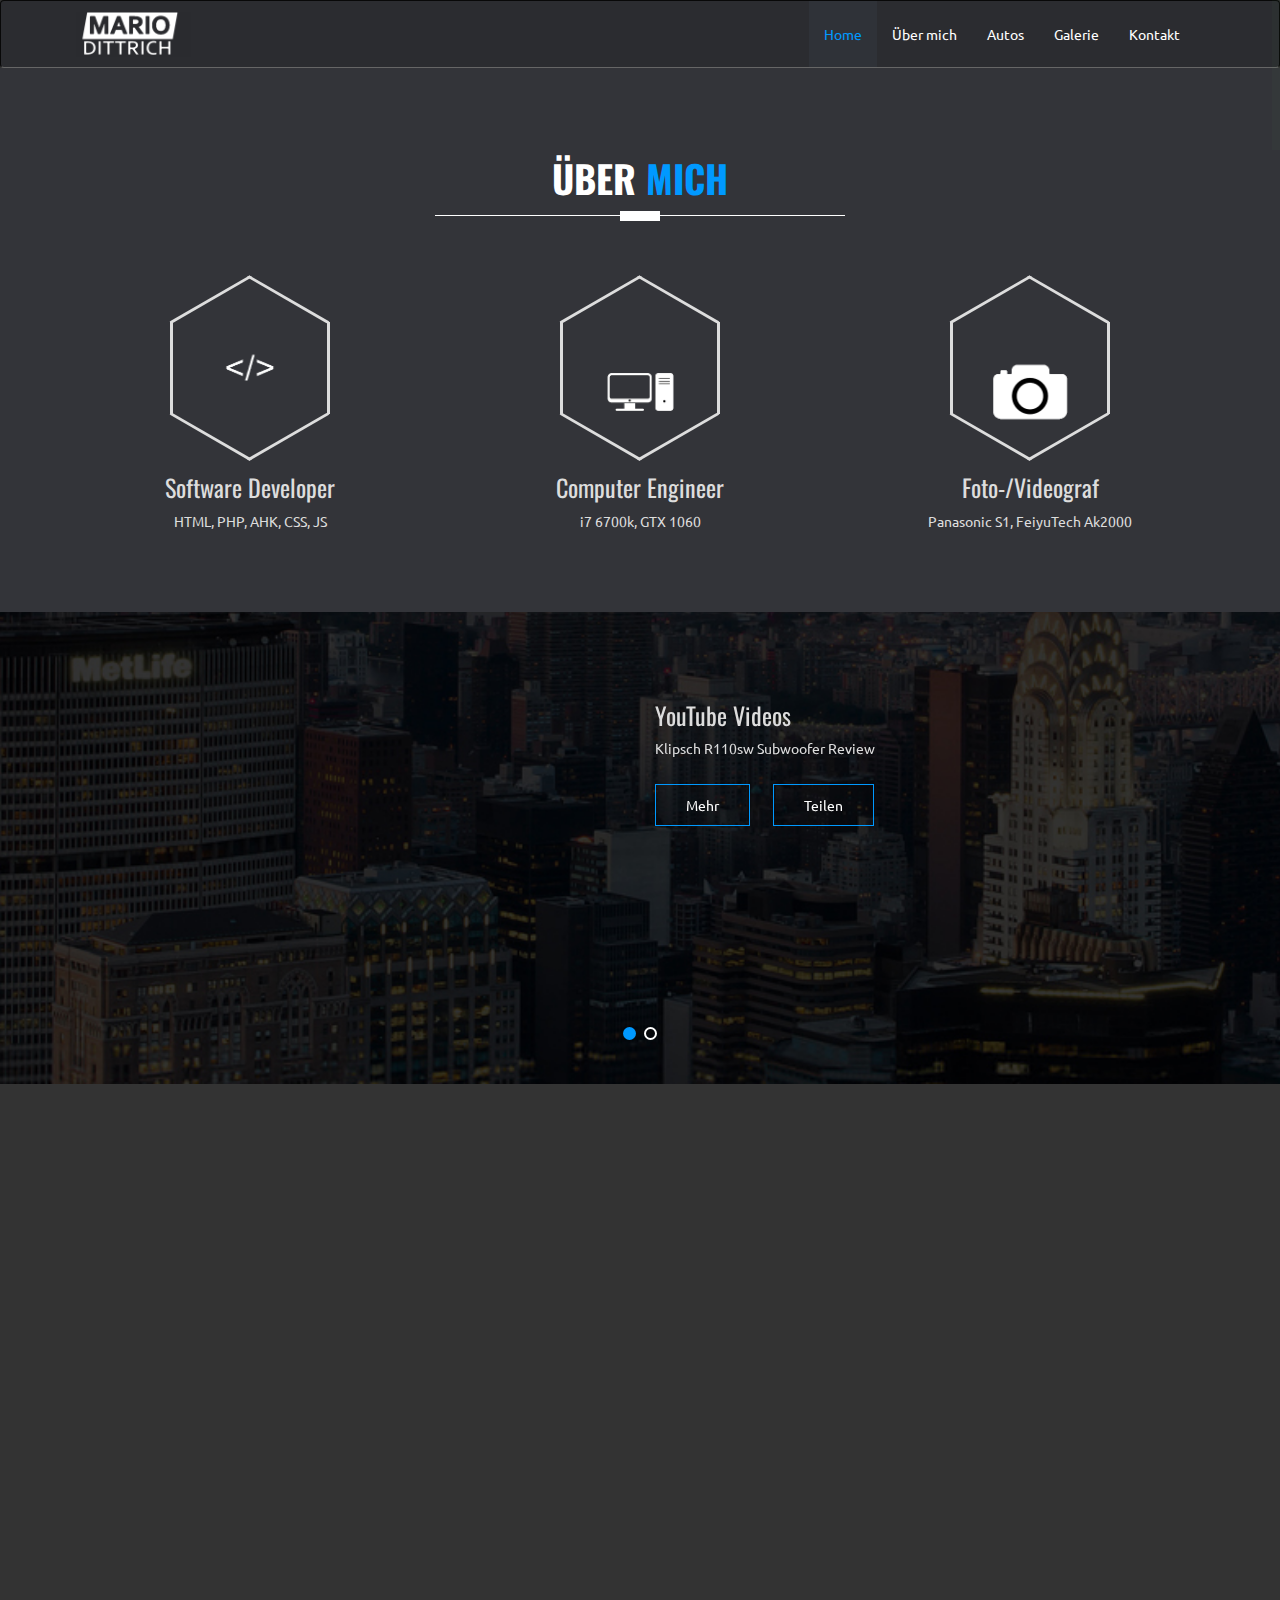
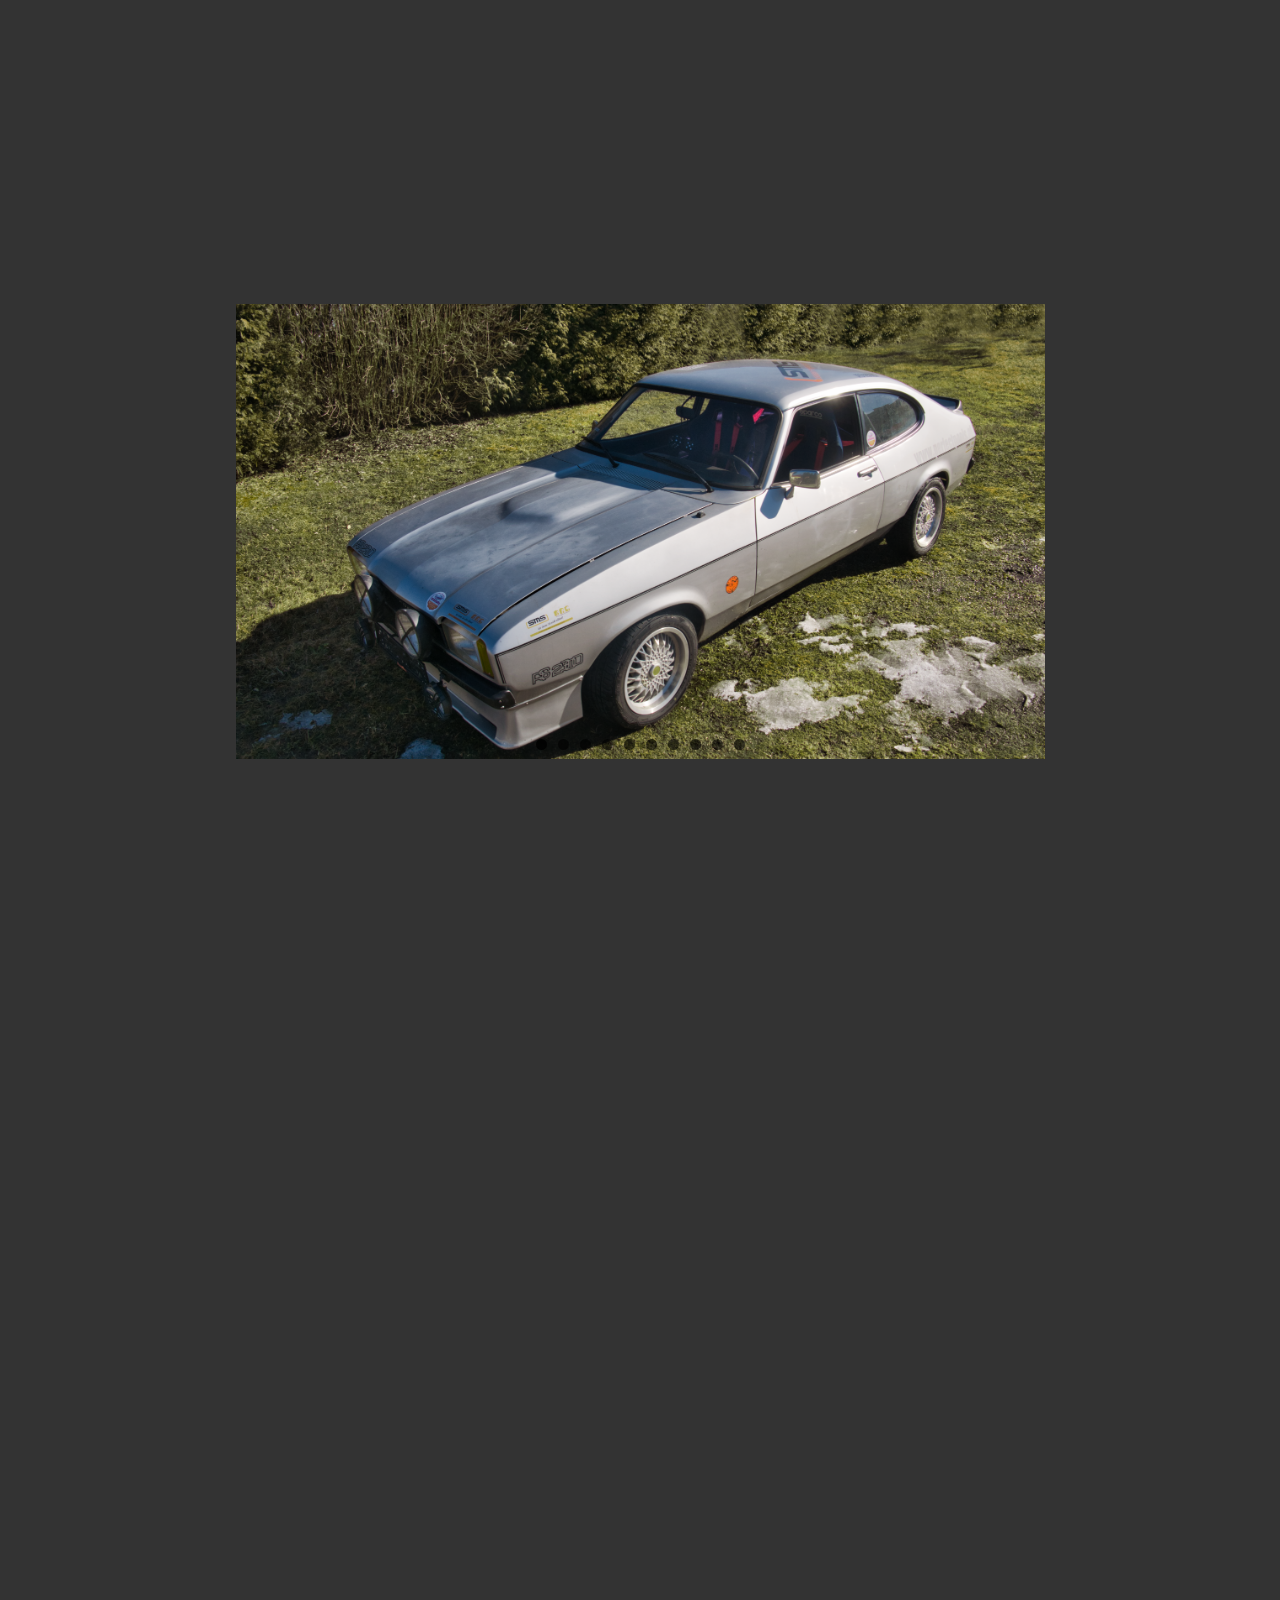
==== index.html @ 7bd1ef64 "Update index.html" ====
<!DOCTYPE html>
<!--[if lt IE 7]>      <html class="no-js lt-ie9 lt-ie8 lt-ie7"> <![endif]-->
<!--[if IE 7]>         <html class="no-js lt-ie9 lt-ie8"> <![endif]-->
<!--[if IE 8]>         <html class="no-js lt-ie9"> <![endif]-->
<!--[if gt IE 8]><!--> <html class="no-js"> <!--<![endif]-->
    <head>
		<meta http-equiv="Content-Type" content="text/html; charset=UTF-8">
        <meta name="description" content="Website">
        
        <meta name="author" content="Mario Dittrich">
		
        <title>Mario Dittrich</title>
		
		<!-- Mobile Specific Meta
		================================================== -->
		
		<!-- Favicon -->
		<link rel="shortcut icon" type="image/x-icon" href="img/favicon.png" />
		
		<!-- CSS
		================================================== -->
		<!-- Fontawesome Icon font -->
        <link rel="stylesheet" href="css/font-awesome.min.css">
		<!-- bootstrap.min css -->
        <link rel="stylesheet" href="css/bootstrap.min.css">
		<!-- Animate.css -->
        <link rel="stylesheet" href="css/animate.css">
		<!-- Owl Carousel -->
        <link rel="stylesheet" href="css/owl.carousel.css">
		<!-- Grid Component css -->
        <link rel="stylesheet" href="css/component.css">
		<!-- Slit Slider css -->
        <link rel="stylesheet" href="css/slit-slider.css">
		<!-- Main Stylesheet -->
        <link rel="stylesheet" href="css/main.css">
		<!-- Media Queries -->
        <link rel="stylesheet" href="css/media-queries.css">
		<link rel="stylesheet" href="css/responsive.css">
		<!--
		Google Font
		=========================== -->                    
		
		<!-- Oswald / Title Font -->
		<link href='http://fonts.googleapis.com/css?family=Oswald:400,300' rel='stylesheet' type='text/css'>
		<!-- Ubuntu / Body Font -->
		<link href='http://fonts.googleapis.com/css?family=Ubuntu:400,300' rel='stylesheet' type='text/css'>
		
		<!-- Modernizer Script for old Browsers -->		
        <script src="js/modernizr-2.6.2.min.js"></script>


		<script>
		  (function(i,s,o,g,r,a,m){i['GoogleAnalyticsObject']=r;i[r]=i[r]||function(){
		  (i[r].q=i[r].q||[]).push(arguments)},i[r].l=1*new Date();a=s.createElement(o),
		  m=s.getElementsByTagName(o)[0];a.async=1;a.src=g;m.parentNode.insertBefore(a,m)
		  })(window,document,'script','//www.google-analytics.com/analytics.js','ga');
		
		  ga('create', 'UA-54152927-1', 'auto');
		  ga('send', 'pageview');
		
		</script>
	
	    
	    
	   	<script>var clicky_site_ids = clicky_site_ids || []; clicky_site_ids.push(101271212);</script>
		<script async src="//static.getclicky.com/js"></script>

    </head>
	
    <body id="body">
	    <!--
	    Start Preloader
	    ==================================== -->
		<div id="loading-mask">
			<div class="loading-img">
				<img alt="Meghna Preloader" src="img/preloader.gif"  />
			</div>
		</div>
        <!--
        End Preloader
        ==================================== -->
		
        <!--
        Welcome Slider
        ==================================== -->
		<section id="home">	    
		
           
		
        <!-- 
        Fixed Navigation
        ==================================== -->
        <header id="navigation" class="navbar navbar-inverse">
            <div class="container">
                <div class="navbar-header">
                    <!-- responsive nav button -->
					<button type="button" class="navbar-toggle" data-toggle="collapse" data-target=".navbar-collapse">
                        <span class="sr-only">Toggle navigation</span>
                        <span class="icon-bar"></span>
                        <span class="icon-bar"></span>
                        <span class="icon-bar"></span>
                    </button>
					<!-- /responsive nav button -->
					
					<!-- logo -->
                    <a class="navbar-brand" href="#body">
						<h1 id="logo">
							<img src="img/logo-meghna.png" alt="Meghna" />
						</h1>
					</a>
					<!-- /logo -->
                </div>

				<!-- main nav -->
                <nav class="collapse navbar-collapse navbar-right" role="Navigation">
                    <ul id="nav" class="nav navbar-nav">
                        <li class="current"><a href="#body">Home</a></li>
                        <li><a href="#about">Über mich</a></li>
						 <li><a href="#showcase">Autos</a></li>
                        <li><a href="#counter2">Galerie</a></li>
                        <li><a href="#contact-us">Kontakt</a></li>
                    </ul>
                </nav>
				<!-- /main nav -->
				
            </div>
        </header>
        <!--
        End Fixed Navigation
        ==================================== -->
		
	
		
		
		
		
		<!--
		Start About Section
		==================================== -->
		<section id="about" class="bg-one">
			<div class="container">
				<div class="row">
				
					<!-- section title -->
					<div class="title text-center wow fadeIn" data-wow-duration="1500ms" >
						<h2>Über <span class="color">Mich</span></h2>
						<div class="border"></div>
					</div>
					<!-- /section title -->
					
					<!-- About item -->
					<div class="col-md-4 text-center wow fadeInUp" data-wow-duration="500ms" >
						<div class="wrap-about">							
							<div class="icon-box">
								<img src="img/coding.png" height="50px">
							</div>					
							<!-- Express About Yourself -->
							<div class="about-content text-center">
								<h3 class="ddd">Software Developer</h3>								
								<p>HTML, PHP, AHK, CSS, JS</p>
							</div>
						</div>
					</div> 
					<!-- End About item -->
					
					<!-- About item -->
					<div class="col-md-4 text-center wow fadeInUp" data-wow-duration="500ms" data-wow-delay="250ms">
						<div class="wrap-about">
							<div class="icon-box">
								<img src="img/pc.png" height="100px">
							</div>
							<!-- Express About Yourself -->
							<div class="about-content text-center">
								<h3>Computer Engineer</h3>
								<p>i7 6700k, GTX 1060</p>
							</div>
						</div>
					</div> 
					<!-- End About item -->
					
					<!-- About item -->					
					<div class="col-md-4 text-center wow fadeInUp" data-wow-duration="500ms" data-wow-delay="500ms">
						<div class="wrap-about kill-margin-bottom">
							<div class="icon-box">
								<img src="img/cam.png" height="100px">
							</div>
							<!-- Express About Yourself -->
							<div class="about-content text-center">
								<h3>Foto-/Videograf</h3>
								<p>Panasonic S1, FeiyuTech Ak2000</p>
							</div>
						</div>
					</div> 
					<!-- End About item -->
					
				</div> 		<!-- End row -->
			</div>   	<!-- End container -->
		</section>   <!-- End section -->
		
		<!--
		Start Main Features
		==================================== -->
		<section id="counter" class="parallax-section">
			<div class="container">
				<div class="row">
				
					<!-- features item -->
					<div id="features">
						<div class="item">
							
							<div class="features-item">
								
								<!-- features media -->
								<div class="col-md-6 feature-media media-wrapper wow fadeInUp" data-wow-duration="500ms">
									<iframe width="560" height="315" src="https://www.youtube.com/embed/8BGKktTCVjk" frameborder="0" allow="accelerometer; autoplay; encrypted-media; gyroscope; picture-in-picture" allowfullscreen></iframe>
								</div>
								<!-- /features media -->
								
								<!-- features content -->
								<div class="col-md-6 feature-desc wow fadeInUp" data-wow-duration="500ms" data-wow-delay="300ms">
									<h3>YouTube Videos</h3>
									<p>Klipsch R110sw Subwoofer Review</p>
									<a href="https://www.youtube.com/watch?v=8BGKktTCVjk&t=21s&ab_channel=SkillerAmSkillen" class="btn btn-transparent">Mehr</a>
									<a href="#" class="btn btn-transparent">Teilen</a>
								</div>
								<!-- /features content -->
								
							</div>
						</div>
						
						<div class="item">
							
							<div class="features-item">
								
								<!-- features media -->
								<div class="col-md-6 feature-media media-wrapper wow fadeInUp" data-wow-duration="500ms">
									<iframe width="560" height="315" src="https://www.youtube.com/embed/wzC24hWLevY" frameborder="0" allow="accelerometer; autoplay; encrypted-media; gyroscope; picture-in-picture" allowfullscreen></iframe>
								</div>
								<!-- /features media -->
								
								<!-- features content -->
								<div class="col-md-6 feature-desc wow fadeInUp" data-wow-duration="500ms" data-wow-delay="300ms">
									<h3>YouTube Videos</h3>
									<p>Kleine Foto-/Videobearbeitungs Vorschau</p>
									<a href="https://www.youtube.com/watch?v=wzC24hWLevY&ab_channel=SkillerAmSkillen" class="btn btn-transparent">Mehr</a>
									<a href="#" class="btn btn-transparent">Teilen</a>
								</div>
								<!-- /features content -->
								
							</div>
						</div>
					</div>
					<!-- /features item -->
					
			
				</div> 		<!-- end row -->
			</div>   	<!-- end container -->
		</section>   <!-- end section -->
			
		<!--
		Start Counter Section
		==================================== -->





<!-- Start Portfolio Section
		=========================================== -->
		
		
		<section id="showcase" class="parallax-section">
			
				
				
				
			<div class="container">
				<div class="row wow fadeInDown" data-wow-duration="500ms">
					<div class="col-lg-12">
					
						<!-- section title -->
						<div class="title text-center">
							<h2>Meine <span class="color">Autos</span></h2>
							<div class="border"></div>
						</div>
						<!-- /section title -->
					
					
						
					</div> <!-- /end col-lg-12 -->
				</div> <!-- end row -->
			</div>	<!-- end container -->
	
			<!-- portfolio items -->
			<div class="portfolio-item-wrapper wow fadeInUp" data-wow-duration="500ms">
                <ul id="og-grid" class="og-grid">
				
					<!-- single portfolio item -->	
					<li class="mix app">
						<a href="javascript:void(0)" data-largesrc="img/Capribig.png" data-title="Ford Capri Rally 2" data-description="
							<h3>Baujahr:</h3>07/1977 
							<h3>Technische Daten:</h3>2300 V6s </br>108 PS
							<h3>ÖMVV Registernummer:</h3>80666 
							<h3>Tuning:</h3><p> Tönungsfolie auf der Heckscheibe</br>Spurverbreiterung 60mm</br>Alufelgen 7x15 ET28</br>Wiechers Überrollbügel</br>Sparco Schalensitze mit Konsolen</br>Schroth Hosenträgergurte</br>RS Heckspoiler</br>Frontspoiler Zender</br>Domstrebe Wiechers auf beiden Achsen</br>Zusatzscheinwerfer</br></p>">
							<img src="img/Capri.png" alt="Meghna">
							<div class="hover-mask">
								<h3>Ford Capri Rallye 2</h3>
								<span>
									<i class="fa fa-plus fa-2x"></i>
								</span>
							</div>
						</a>
					</li>
					<!-- /single portfolio item -->
					
					<!-- single portfolio item -->
					<li class="mix web">
						<a href="javascript:void(0)" data-largesrc="img/Focusbig.jpg" data-title="Ford Focus S14 FMC (Unikat)" data-description="
							<h3>Baujahr:</h3>2001
							<h3>Technische Daten:</h3>230 PS </br>Reihen 4 Zylinder
							<h3>Tuning:</h3><p>Getuned von M-Sport UK und RedBull im Auftrag von Ford Österreich.<br>
							Remus Sportauspuff<br>M-Sport Originalverbau<br>Felgen: 18 Zoll<br>Sturz: 1° 30 ′′ <br>
							
							
							">
								<img src="img/Focus.jpg" alt="Meghna" >
							<div class="hover-mask">
								<h3>Ford Focus S14 FMC</h3>
								<span>
									<i class="fa fa-plus fa-2x"></i>
								</span>
							</div>
						</a>
					</li>
					<!-- /single portfolio item -->
					
				<!-- single portfolio item -->
					<li class="mix web">
						<a href="javascript:void(0)" data-largesrc="img/Audibig.jpg" data-title="Audi A5 2.0 TFSI" data-description="
							<h3>Baujahr:</h3>2009
							<h3>Technische Daten:</h3>2 Liter / 4 Zylinder </br>190 PS<br>Turbocharged<br>Vor-Facelift Modell<br>
							<h3>Tuning:</h3><p>Tönungsfolien<br>3cm Tieferlegung<br>Spurverbreiterungen<br>XXL 20 Zoll Barracuda Chrom Felgen (3500€)
						
						
						">
								<img src="img/Audi.jpg" alt="Meghna">
							<div class="hover-mask">
								<h3>Audi A5</h3>
								<span>
									<i class="fa fa-plus fa-2x"></i>
								</span>
							</div>
						</a>
					</li>
					<!-- /single portfolio item -->
					
				
					
				</ul> <!-- end og grid -->
			</div>  <!-- portfolio items wrapper -->
			

		</section>   <!-- End section -->
		







		<!-- Start Services Section
		==================================== -->
	<section id="counter2" class="parallax-section">
			<div class="container">
				<div class="row">
				
					<!-- features item -->
					<div id="features">
					
					<!-- section title -->
					<div class="title text-center wow fadeIn" data-wow-duration="500ms">
						<h2>Bilder <span class="color">Galerie</span></h2>
						<div class="border"></div>
					</div>
					<!-- /section title -->
					
					
					
					
					
					
		
					
		
		
		
		
		
		<ul class="slides">
    <input type="radio" name="radio-btn" id="img-1" checked />
    <li class="slide-container">
		<div class="slide">
			<img src="img/Galerie/capri/Capri (1).png" />
        </div>
		<div class="nav">
			<label for="img-10" class="prev">&#x2039;</label>
			<label for="img-2" class="next">&#x203a;</label>
		</div>
    </li>

    <input type="radio" name="radio-btn" id="img-2" />
    <li class="slide-container">
        <div class="slide">
         	<img src="img/Galerie/capri/Capri (2).png" />
        </div>
		<div class="nav">
			<label for="img-1" class="prev">&#x2039;</label>
			<label for="img-3" class="next">&#x203a;</label>
		</div>
    </li>

    <input type="radio" name="radio-btn" id="img-3" />
    <li class="slide-container">
        <div class="slide">
         	<img src="img/Galerie/capri/Capri (3).png" />
        </div>
		<div class="nav">
			<label for="img-2" class="prev">&#x2039;</label>
			<label for="img-4" class="next">&#x203a;</label>
		</div>
    </li>

    <input type="radio" name="radio-btn" id="img-4" />
    <li class="slide-container">
        <div class="slide">
         	<img src="img/Galerie/capri/Capri (4).png" />
        </div>
		<div class="nav">
			<label for="img-3" class="prev">&#x2039;</label>
			<label for="img-5" class="next">&#x203a;</label>
		</div>
    </li>

    <input type="radio" name="radio-btn" id="img-5" />
    <li class="slide-container">
        <div class="slide">
         	<img src="img/Galerie/capri/Capri (5).png" />
        </div>
		<div class="nav">
			<label for="img-4" class="prev">&#x2039;</label>
			<label for="img-6" class="next">&#x203a;</label>
		</div>
    </li>

    <input type="radio" name="radio-btn" id="img-6" />
    <li class="slide-container">
        <div class="slide">
          	<img src="img/Galerie/capri/Capri (6).png" />
        </div>
		<div class="nav">
			<label for="img-5" class="prev">&#x2039;</label>
			<label for="img-7" class="next">&#x203a;</label>
		</div>
    </li>
	
	
	
	  <input type="radio" name="radio-btn" id="img-7" />
    <li class="slide-container">
        <div class="slide">
         	<img src="img/Galerie/focus/focus1.jpg" />
        </div>
		<div class="nav">
			<label for="img-6" class="prev">&#x2039;</label>
			<label for="img-8" class="next">&#x203a;</label>
		</div>
    </li>



  <input type="radio" name="radio-btn" id="img-8" />
    <li class="slide-container">
        <div class="slide">
         	<img src="img/Galerie/focus/focus2.jpg" />
        </div>
		<div class="nav">
			<label for="img-7" class="prev">&#x2039;</label>
			<label for="img-9" class="next">&#x203a;</label>
		</div>
    </li>



  <input type="radio" name="radio-btn" id="img-9" />
    <li class="slide-container">
        <div class="slide">
         	<img src="img/Galerie/audi/audi.jpg" />
        </div>
		<div class="nav">
			<label for="img-8" class="prev">&#x2039;</label>
			<label for="img-10" class="next">&#x203a;</label>
		</div>
    </li>

	
  <input type="radio" name="radio-btn" id="img-10" />
    <li class="slide-container">
        <div class="slide">
         	<img src="img/Galerie/audi/P1050751.jpg" />
        </div>
		<div class="nav">
			<label for="img-9" class="prev">&#x2039;</label>
			<label for="img-1" class="next">&#x203a;</label>
		</div>
    </li>
	
	

    <li class="nav-dots">
      <label for="img-1" class="nav-dot" id="img-dot-1"></label>
      <label for="img-2" class="nav-dot" id="img-dot-2"></label>
      <label for="img-3" class="nav-dot" id="img-dot-3"></label>
      <label for="img-4" class="nav-dot" id="img-dot-4"></label>
      <label for="img-5" class="nav-dot" id="img-dot-5"></label>
      <label for="img-6" class="nav-dot" id="img-dot-6"></label>
	  <label for="img-7" class="nav-dot" id="img-dot-7"></label>
	  <label for="img-8" class="nav-dot" id="img-dot-8"></label>
	  <label for="img-9" class="nav-dot" id="img-dot-9"></label>
	  <label for="img-10" class="nav-dot" id="img-dot-10"></label>
    </li>
</ul>
		
		
		
						</div>
					<!-- /features item -->
					
			
				</div> 		<!-- end row -->
			</div>   	<!-- end container -->
		</section>   <!-- end section -->
			
	
		
		<!-- Start Team Skills
		=========================================== -->
		
		<!-- Start Our Team
		=========================================== -->
		
		<!-- Start Twitter Feed
		=========================================== -->
		
		<!-- Start Pricing section
		=========================================== -->
		
		<!-- Start Testimonial
		=========================================== -->
		
		<!-- Srart Contact Us
		=========================================== -->		
		<section id="contact-us">
			<div class="container">
				<div class="row">
					
					<!-- section title -->
					<div class="title text-center wow fadeIn" data-wow-duration="500ms">
						<h2>Kontaktiere<span class="color">  Mich</span></h2>
						<div class="border"></div>
					</div>
					<!-- /section title -->
					
					<!-- Contact Details -->
					<div class="contact-info col-md-6 wow fadeInUp" data-wow-duration="500ms">
						<h3>Kontakt Details</h3>
						<br><br><br>
						
						<div class="contact-details">
							<div class="con-info clearfix">
								<i class="fa fa-home fa-lg"></i>
								<span>Adresse: Gartengasse 7, 9065 Ebenthal</span>
							</div>
							
							
							<div class="con-info clearfix">
								<i class="fa fa-envelope fa-lg"></i>
								<span>Email: mario@mariodittrich.com</span>
							</div>
						</div>
					</div>
					<!-- / End Contact Details -->
						
					<!-- Contact Form -->
					<div class="contact-form col-md-6 wow fadeInUp" data-wow-duration="500ms" data-wow-delay="300ms">
						<form id="contact-form" method="post" action="sendmail.php" role="form">
						
							<div class="form-group">
								<input type="text" placeholder="Name" class="form-control" name="name" id="name">
							</div>
							
							<div class="form-group">
								<input type="email" placeholder="Email" class="form-control" name="email" id="email">
							</div>
							
							<div class="form-group">
								<input type="date" placeholder="Datum" class="form-control" name="subject" id="subject">
							</div>
							
							<div class="form-group">
								<textarea rows="6" placeholder="Nachricht" class="form-control" name="message" id="message"></textarea>	
							</div>
							
							<div id="mail-success" class="success">
								Die Nachricht wurde gesendet.
							</div>
							
							<div id="mail-fail" class="error">
								Die Nachricht konnte nicht gesendet werden. Bitte versuche es später noch einmal. :(
							</div>
							
							<div id="cf-submit">
								<input type="submit" id="contact-submit" class="btn btn-transparent" value="Senden">
							</div>						
							
						</form>
					</div>
					<!-- ./End Contact Form -->
				
				</div> <!-- end row -->
			</div> <!-- end container -->
			
			<!-- Google Map -->
			<div class="google-map wow fadeInDown" data-wow-duration="500ms">
				<iframe src="https://www.google.com/maps/embed?pb=!1m18!1m12!1m3!1d2740.810896953775!2d14.408228416003816!3d46.61073997913132!2m3!1f0!2f0!3f0!3m2!1i1024!2i768!4f13.1!3m3!1m2!1s0x47700b8bc345668f%3A0xcb64544789478485!2sGartengasse+7%2C+9065+Zetterei!5e0!3m2!1sde!2sat!4v1495901690091" width="100%" height="450" frameborder="0" align="center" style="border:0" allowfullscreen></iframe>
			</div>	
			<!-- /Google Map -->
			
		</section> <!-- end section -->
		
		<!-- end Contact Area
		========================================== -->
		
		<footer id="footer" class="bg-one">
			<div class="container">
			    <div class="row wow fadeInUp" data-wow-duration="500ms">
					<div class="col-lg-12">
						
						<!-- Footer Social Links -->
						<div class="social-icon">
							<ul>
								<li><a href="https://www.instagram.com/mario__dittrich/"><i class="fa fa-instagram"></i></a></li>
								<li><a href="https://www.youtube.com/channel/UCrSTtkCFG23b4U3DKih9MmQ"><i class="fa fa-youtube"></i></a></li>
							</ul>
						</div>
						<!--/. End Footer Social Links -->

						<!-- copyright -->
						<div class="copyright text-center">
							<a href="index.html">
								<img src="img/logo-meghna.png" alt="Meghna" height="50px"> 
							</a>
							<br/><br/><br/>
							
							<p>Design And Developed by <a href="http://www.youtube.com/user/matschschnee"> Mario Dittrich</a>. Copyright &copy; 2020. All Rights Reserved.</p>
						</div>
						<!-- /copyright -->
						
					</div> <!-- end col lg 12 -->
				</div> <!-- end row -->
			</div> <!-- end container -->
		</footer> <!-- end footer -->
		
		<!-- Back to Top
		============================== -->
		<a href="javascript:;" id="scrollUp">
			<i class="fa fa-angle-up fa-2x"></i>
		</a>
		
		<!-- end Footer Area
		========================================== -->
		
		<!-- 
		Essential Scripts
		=====================================-->
		
		<!-- Main jQuery -->
		<script src="js/jquery-1.11.0.min.js"></script>
		<!-- Bootstrap 3.1 -->
		<script src="js/bootstrap.min.js"></script>
		<!-- Slitslider -->
		<script src="js/jquery.slitslider.js"></script>
		<script src="js/jquery.ba-cond.min.js"></script>
		<!-- Parallax -->
		<script src="js/jquery.parallax-1.1.3.js"></script>
		<!-- Owl Carousel -->
		<script src="js/owl.carousel.min.js"></script>
		<!-- Portfolio Filtering -->
		<script src="js/jquery.mixitup.min.js"></script>
		<!-- Custom Scrollbar -->
		<script src="js/jquery.nicescroll.min.js"></script>
		<!-- Jappear js -->
		<script src="js/jquery.appear.js"></script>
		<!-- Pie Chart -->
		<script src="js/easyPieChart.js"></script>
		<!-- jQuery Easing -->
		<script src="js/jquery.easing-1.3.pack.js"></script>
		<!-- tweetie.min -->
		<script src="js/tweetie.min.js"></script>
		<!-- Google Map API -->
		<script type="text/javascript" src="http://maps.google.com/maps/api/js?sensor=false"></script>
		<!-- Highlight menu item -->
		<script src="js/jquery.nav.js"></script>
		<!-- Sticky Nav -->
		<script src="js/jquery.sticky.js"></script>
		<!-- Number Counter Script -->
		<script src="js/jquery.countTo.js"></script>
		<!-- wow.min Script -->
		<script src="js/wow.min.js"></script>
		<!-- For video responsive -->
		<script src="js/jquery.fitvids.js"></script>
		<!-- Grid js -->
		<script src="js/grid.js"></script>
		<!-- Custom js -->
		<script src="js/custom.js"></script>
		
		<script src="js/jquery.touchSwipe.min.js"></script>
    </body>
</html>
---- css/component.css ----
#og-grid > .mix{
	display: none;
}

.og-grid {
	list-style: none;
	padding: 20px 0;
	margin: 0 auto;
	text-align: center;
	width: 100%;
}

.og-grid li {
	display: inline-block;
	margin: 0 0 3px 0;
	vertical-align: top;
	height: 250px;
    width: 300px;
}

.og-grid li > a,
.og-grid li > a img {
	border: none;
	outline: none;
	display: block;
	position: relative;
    max-width: 100%;
    height: 250px;
}

.og-grid li.og-expanded > a::after {
	top: auto;
	border: solid transparent;
	content: " ";
	height: 0;
	width: 0;
	position: absolute;
	pointer-events: none;
	border-bottom-color: #43464B;
	border-width: 15px;
	left: 50%;
	margin: -20px 0 0 -15px;
}

.og-expander {
	position: absolute;
	background-color: rgba(242,242,242,.1);
	top: auto;
	left: 0;
	width: 100%;
	margin-top: 10px;
	text-align: left;
	height: 0;
	overflow: hidden;
}

.og-expander-inner {
	padding: 50px 30px;
	height: 100%;
    color: #ddd;
}

.og-close {
	position: absolute;
	width: 40px;
	height: 40px;
	top: 20px;
	right: 20px;
	cursor: pointer;
}

.og-close::before,
.og-close::after {
	content: '';
	position: absolute;
	width: 100%;
	top: 50%;
	height: 1px;
	background: #888;
	-webkit-transform: rotate(45deg);
	-moz-transform: rotate(45deg);
	transform: rotate(45deg);
}

.og-close::after {
	-webkit-transform: rotate(-45deg);
	-moz-transform: rotate(-45deg);
	transform: rotate(-45deg);
}

.og-close:hover::before,
.og-close:hover::after {
	background: #fff;
}

.og-fullimg,
.og-details {
	width: 50%;
	float: left;
	height: 100%;
	overflow: hidden;
	position: relative;
}

.og-details {
	padding: 0 40px 0 20px;
}

.og-fullimg {
	text-align: center;
}

.og-fullimg img {
	display: inline-block;
	max-height: 100%;
	max-width: 100%;
}

.og-details h3 {
	font-size: 28px;
	font-weight: 300;
	margin-bottom: 10px;
	padding: 40px 0 10px;
	text-transform: capitalize;
}

.og-details p {
	font-weight: 400;
	font-size: inherit;
	line-height: 22px;
	color: inherit;
}

.og-details a {
	font-size: 16px;
	color: #999;
	text-transform: capitalize;
	padding: 10px 20px;
	border: 2px solid #999;
	display: inline-block;
	margin: 30px 0 0;
	outline: none;
}

.og-details a::before {
	content: '\2192';
    display: inline-block;
    float: right;
    margin-left: 10px;
}

.og-details a:hover {
	border-color: #ddd;
	color: #ddd;
}

.og-loading {
	width: 20px;
	height: 20px;
	border-radius: 50%;
	background: #ddd;
	box-shadow: 0 0 1px #ccc, 15px 30px 1px #ccc, -15px 30px 1px #ccc;
	position: absolute;
	top: 50%;
	left: 50%;
	margin: -25px 0 0 -25px;
	-webkit-animation: loader 0.5s infinite ease-in-out both;
	-moz-animation: loader 0.5s infinite ease-in-out both;
	animation: loader 0.5s infinite ease-in-out both;
}

@-webkit-keyframes loader {
	0% { background: #ddd; }
	33% { background: #ccc; box-shadow: 0 0 1px #ccc, 15px 30px 1px #ccc, -15px 30px 1px #ddd; }
	66% { background: #ccc; box-shadow: 0 0 1px #ccc, 15px 30px 1px #ddd, -15px 30px 1px #ccc; }
}

@-moz-keyframes loader {
	0% { background: #ddd; }
	33% { background: #ccc; box-shadow: 0 0 1px #ccc, 15px 30px 1px #ccc, -15px 30px 1px #ddd; }
	66% { background: #ccc; box-shadow: 0 0 1px #ccc, 15px 30px 1px #ddd, -15px 30px 1px #ccc; }
}

@keyframes loader {
	0% { background: #ddd; }
	33% { background: #ccc; box-shadow: 0 0 1px #ccc, 15px 30px 1px #ccc, -15px 30px 1px #ddd; }
	66% { background: #ccc; box-shadow: 0 0 1px #ccc, 15px 30px 1px #ddd, -15px 30px 1px #ccc; }
}

@media screen and (max-width: 830px) {

	.og-expander h3 { font-size: 32px; }
	.og-expander p { font-size: 13px; }
	.og-expander a { font-size: 12px; }

}

@media screen and (max-width: 650px) {

	.og-fullimg { display: none; }
	.og-details { float: none; width: 100%; }
	
}
---- css/slit-slider.css ----
.sl-slider-wrapper {
	width: 800px;
	height: 400px;
	margin: 0 auto;
	position: relative;
	overflow: hidden;
}

.sl-slider {
	position: absolute;
	top: 0;
	left: 0;
}

/* Slide wrapper and slides */

.sl-slide,
.sl-slides-wrapper,
.sl-slide-inner {
	position: absolute;
	width: 100%;
	height: 100%;
	top: 0;
	left: 0;
} 

.sl-slide {
	z-index: 1;
}

/* The duplicate parts/slices */

.sl-content-slice {
	overflow: hidden;
	position: absolute;
	-webkit-box-sizing: content-box;
	-moz-box-sizing: content-box;
	box-sizing: content-box;
	background: #fff;
	-webkit-backface-visibility: hidden;
	-moz-backface-visibility: hidden;
	-o-backface-visibility: hidden;
	-ms-backface-visibility: hidden;
	backface-visibility: hidden;
	opacity : 1;
}

/* Horizontal slice */

.sl-slide-horizontal .sl-content-slice {
	width: 100%;
	height: 50%;
	left: -200px;
	-webkit-transform: translateY(0%) scale(1);
	-moz-transform: translateY(0%) scale(1);
	-o-transform: translateY(0%) scale(1);
	-ms-transform: translateY(0%) scale(1);
	transform: translateY(0%) scale(1);
}

.sl-slide-horizontal .sl-content-slice:first-child {
	top: -200px;
	padding: 200px 200px 0px 200px;
}

.sl-slide-horizontal .sl-content-slice:nth-child(2) {
	top: 50%;
	padding: 0px 200px 200px 200px;
}

/* Vertical slice */

.sl-slide-vertical .sl-content-slice {
	width: 50%;
	height: 100%;
	top: -200px;
	-webkit-transform: translateX(0%) scale(1);
	-moz-transform: translateX(0%) scale(1);
	-o-transform: translateX(0%) scale(1);
	-ms-transform: translateX(0%) scale(1);
	transform: translateX(0%) scale(1);
}

.sl-slide-vertical .sl-content-slice:first-child {
	left: -200px;
	padding: 200px 0px 200px 200px;
}

.sl-slide-vertical .sl-content-slice:nth-child(2) {
	left: 50%;
	padding: 200px 200px 200px 0px;
}

/* Content wrapper */
/* Width and height is set dynamically */
.sl-content-wrapper {
	position: absolute;
}

.sl-content {
	width: 100%;
	height: 100%;
	background: #fff;
}

/* Default styles for background colors */
.sl-slide-horizontal .sl-slide-inner {
	background: #ddd;
}

.sl-slide-vertical .sl-slide-inner {
	background: #ccc;
}

/* ======================================================================================== */
/*	Custom Style
/* ======================================================================================== */

#home .sl-slider-wrapper {
	width: 100%;
	overflow: hidden;
	position: relative;
}

#home .bg-img {
	padding: 200px;
	-webkit-box-sizing: content-box;
	-moz-box-sizing: content-box;
	box-sizing: content-box;
	position: absolute;
	top: -200px;
	left: -200px;
	width: 100%;
	height: 100%;
	-webkit-background-size: cover;
	-moz-background-size: cover;
	background-size: cover;
	background-position: center center;
}

/* Custom navigation arrows */

.nav-arrows span {
	position: absolute;
	z-index: 2000;
	top: 50%;
	width: 40px;
	height: 40px;
	border: 8px solid #ddd;
	border: 8px solid rgba(150,150,150,0.4);
	text-indent: -90000px;
	margin-top: -40px;
	cursor: pointer;
	
	-webkit-transform: rotate(45deg);
	-moz-transform: rotate(45deg);
	-o-transform: rotate(45deg);
	-ms-transform: rotate(45deg);
	transform: rotate(45deg);
}

.nav-arrows span:hover {
	border-color: rgba(150,150,150,0.9);
}

.nav-arrows span.nav-arrow-prev {
	left: 5%;
	border-right: none;
	border-top: none;
}

.nav-arrows span.nav-arrow-next {
	right: 5%;
	border-left: none;
	border-bottom: none;
}

/* Custom navigation dots */

.nav-dots {
	text-align: center;
	position: absolute;
	bottom: 2%;
	height: 30px;
	width: 100%;
	left: 0;
	z-index: 1000;
	display: none;
}

.nav-dots span {
	display: inline-block;
	position: relative;
	width: 16px;
	height: 16px;
	border-radius: 50%;
	margin: 3px;
	background: #ddd;
	background: rgba(150,150,150,0.4);
	cursor: pointer;
	box-shadow: 
		0 1px 1px rgba(255,255,255,0.4), 
		inset 0 1px 1px rgba(0,0,0,0.1);
}

#home .nav-dots span {
	background: rgba(150,150,150,0.1);
	margin: 6px;
	-webkit-transition: all 0.2s;
	-moz-transition: all 0.2s;
	-ms-transition: all 0.2s;
	-o-transition: all 0.2s;
	transition: all 0.2s;
	box-shadow: 
		0 1px 1px rgba(255,255,255,0.4), 
		inset 0 1px 1px rgba(0,0,0,0.1),
		0 0 0 2px rgba(255,255,255,0.5);
}

#home .nav-dots span.nav-dot-current,
#home .nav-dots span:hover {
	box-shadow: 
		0 1px 1px rgba(255,255,255,0.4), 
		inset 0 1px 1px rgba(0,0,0,0.1),
		0 0 0 5px rgba(255,255,255,0.5);
}

.nav-dots span.nav-dot-current:after {
	content: "";
	position: absolute;
	width: 10px;
	height: 10px;
	top: 3px;
	left: 3px;
	border-radius: 50%;
	background: rgba(255,255,255,0.8);
}

/* Content elements */

#home .bg-img-1 {
	background-image: url(../img/slides/1.jpg);
}
#home .bg-img-2 {
	background-image: url(../img/slides/2.jpg);
}
#home .bg-img-3 {
	background-image: url(../img/slides/3.jpg);
}
---- css/main.css ----
/*
Template Name: Meghna Responsive HTML5/CSS3 Portfolio Template
Author: Muhammad Morshed
Author URI: http://themeforest.net/user/morsheds
Description: Meghna Responsive HTML5/CSS3 Portfolio Template
Version: 1.0
Tags: one-page, single-page, portfolio, custom-colors, post-formats, responsive, html5, css3
*/


/* Table of Content
==================================================
	#Home
	#Navigation
	#About
	#Service
	#Portfolio
	#Our Team
	#Pricing
	#Blog
	#Contact
*/


/*=================================================================
	Basic Setup
==================================================================*/

body {
    background-color: #2B2C30;
	font-family: 'Ubuntu', 'Arial', sans-serif;
    line-height: 1.5;
    color: #ddd;
}

ol, ul {
    margin: 0;
    padding: 0;
    list-style: none;
}

figure {
    margin: 0;
}

a {
    color: #fff;
	
	-webkit-transition: all .3s ease-in 0s;
	   -moz-transition: all .3s ease-in 0s;
		 -o-transition: all .3s ease-in 0s;
			transition: all .3s ease-in 0s;
}

iframe {
    border: 0;
}

a, a:focus, a:hover {
    text-decoration: none;
    outline: 0;
}

a:focus, a:hover {
    color: #0099ff;
}

h1, h2, h3, h4, h5, h6 {
    font-family: oswald;
    font-weight: 400;
}

.kill-margin-bottom {
	margin-bottom: 0 !important;
}

.btn {
    background-color: transparent;
    color: #fff;
    padding: 10px 30px;
	border-radius: 0;
    margin-top: 15px;
	
	-webkit-transition: all .5s ease-in 0s;
	   -moz-transition: all .5s ease-in 0s;
		 -o-transition: all .5s ease-in 0s;
			transition: all .5s ease-in 0s;
}

.btn:focus {
	color: #ddd;
}

.btn-green {
    background-color: #0099ff;
}

.btn-green:focus, 
.btn-green:hover {
    background-color: #2F383D;
	color: #fff;
}

.btn-transparent {
	border: 1px solid #0099ff;
}

.btn-transparent:focus {
    background-color: transparent;
    border-color: #0099ff;
}

.btn-transparent:hover {
    background-color: #0099ff;
	border: 1px solid transparent;
    color: #fff;
}

.form-control {
	background-color: #2f383d;
	border-radius: 0;
	padding: 5px 10px;
	border: 0 none;
	color: #ddd;
}

.form-control:focus {
	box-shadow: 0 0 0;
}

.form-control::-webkit-input-placeholder { /*  Chrome, Safari, Opera  */
   color: #ddd;
}

.form-control:-moz-placeholder { /* Firefox 18- */
   color: #ddd;  
}

.form-control::-moz-placeholder {  /* Firefox 19+ */
   color: #ddd;  
}

.form-control:-ms-input-placeholder {  /*  Internet Explorer  */
   color: #ddd;  
}


#loading-mask {
    background: #333439;
    height: 100%;
    left: 0;
    opacity: 1;
    filter: alpha(opacity=100);
    position: fixed;
    text-align: center;
    top: 0;
    width: 100%;
    z-index: 999999999;
}

.loading-img {
    height: 100%;
    left: 0;
    position: fixed;
    top: 50%;
    width: 100%;
}

.border {
    border-top: 1px solid #fff;
    height: 1px;
    margin: 15px auto 0;
    position: relative;
    width: 35%;
}

.border:before {
    background-color: #fff;
    border: 1px ridge #fff;
    content: "";
    height: 10px;
    left: 50%;
    margin-left: -20px;
    position: absolute;
    top: -5px;
    width: 40px;
}

.title {
    padding-bottom: 60px;
}

.title h2 {
    text-transform: uppercase;
    font-weight: 700;
    font-size: 38px;
    color: #fff;
}

.color {
    color: #0099ff;
}

.sub-title {
    padding: 0 0 50px;
}

.sub-title > h3 {
    border-left: 3px solid #ddd;
    border-right: 3px solid #ddd;
    display: inline-block;
    padding: 5px 25px;
    text-transform: uppercase;
}

.btn.active:focus, .btn:active:focus, .btn:focus {
    outline: 0;
}

.bg-one {
    background-color: #333439;
}

.parallax-section {
	background-attachment: fixed !important;
	background-position: center center;
	background-repeat: no-repeat;
	background-size: cover;
}


/*=================================================================
	Home Slider
==================================================================*/

#home {
    position: relative;
}

#slitSlider .carousel-caption {
	padding: 0;
    display: table;
    height: 100%;
    width: 100%;
    min-height: 100%;
    left: 0;
    top: 0;
    z-index: 11;
	background-color: rgba(0,0,0,.5);
}

#slitSlider .carousel-caption a {
    font-size: 18px;
}

#slitSlider .carousel-caption > div {
    vertical-align: middle;
    display: table-cell;
}

#slitSlider .carousel-caption h2 {
    color: #FFF;
    font-family: Oswald, sans-serif;
    font-size: 70px;
    font-weight: 700;
    margin-bottom: 40px;
    text-transform: uppercase;
}

#slitSlider .carousel-caption h3 {
    color: #FFF;
    font-family: Oswald, sans-serif;
    font-size: 40px;
    font-weight: 700;
    margin-bottom: 59px;
}



/*=================================================================
	Navigation
==================================================================*/

.navbar-inverse {
	background-color: #2B2C30;
	width: 100%;
	z-index: 99;
}

.navbar {
  border-bottom: 1px solid #666;
  margin-bottom: 0;
}

.navbar-brand {
	height: auto;
	padding: 8px 0;
}

.navbar-brand h1 {
	margin: 0;
}

.navbar-inverse .navbar-nav > li > a {
    color: #fff;
    font-size: 14px;
    line-height: 26px;
    padding: 20px 15px;

	-webkit-transition: background .5s ease-in-out 0s;
	   -moz-transition: background .5s ease-in-out 0s;
		 -o-transition: background .5s ease-in-out 0s;
			transition: background .5s ease-in-out 0s;
}

.navbar-inverse .navbar-nav > li.current > a {
    color: #0099ff;
    background-color: #2f3238;
}

.navbar-inverse .navbar-nav > li > a:hover {
    color: #0099ff;
}


/*=================================================================
	About us section
==================================================================*/

#about {
    padding: 70px 0;
}

.icon-box {
	position: relative;
	width: 160px; 
	height: 92.38px;
	background-color: transparent;
	margin: 46.19px auto 60px;
	padding: 20px 0;
	border-left: solid 3px #ddd;
	border-right: solid 3px #ddd;
	
	-webkit-transform: translateZ(0px);
	   -moz-transform: translateZ(0px);
		-ms-transform: translateZ(0px);
		 -o-transform: translateZ(0px);
			transform: translateZ(0px);

	-webkit-transition-duration: 0.3s;
	   -moz-transition-duration: 0.3s;
		 -o-transition-duration: 0.3s;
			transition-duration: 0.3s;

	-webkit-transition-property: transform;
	   -moz-transition-property: transform;
		 -o-transition-property: transform;
			transition-property: transform;
}

.icon-box:hover {
	-webkit-transform: translateY(-10px);
	   -moz-transform: translateY(-10px);
		-ms-transform: translateY(-10px);
		 -o-transform: translateY(-10px);
			transform: translateY(-10px);
}

.icon-box:before,
.icon-box:after {
	content: "";
	position: absolute;
	z-index: 1;
	width: 113.14px;
	height: 113.14px;
	background-color: inherit;
	left: 20.4315px;

	-webkit-transform: scaleY(0.5774) rotate(-45deg);
	   -moz-transform: scaleY(0.5774) rotate(-45deg);
		-ms-transform: scaleY(0.5774) rotate(-45deg);
		 -o-transform: scaleY(0.5774) rotate(-45deg);
			transform: scaleY(0.5774) rotate(-45deg);
}

.icon-box:before {
	top: -56.5685px;
	border-top: solid 4.2426px #ddd;
	border-right: solid 4.2426px #ddd;
}

.icon-box:after {
	bottom: -56.5685px;
	border-bottom: solid 4.2426px #ddd;
	border-left: solid 4.2426px #ddd;
}

/*=================================================================
	Our Benefits
==================================================================*/

#main-features {
    padding: 70px 0;
}

.feature-media {
	margin-bottom: 30px;
}

.feature-desc a {
	margin-right: 20px;
}


/*=================================================================
	Item counter section
==================================================================*/

#counter {
    background-image: url(../img/parallax/city.jpg);
    padding: 70px 0;
}

.counters-item {
    border: 1px solid #4e595f;
    padding-bottom: 30px;
}

.counters-item > div {
    margin: 10px 0;
}

.counters-item span {
    display: inline;
    font-family: Oswald, sans-serif;
    font-size: 35px;
    line-height: 50px;
}

.counters-item i {
    margin-bottom: 15px;
}

.counters-item h3 {
	font-family: Ubuntu,sans-serif;
	font-size: 20px;
	margin: 0;
}


/*=================================================================
	Services section
==================================================================*/

#services {
    padding: 70px 0 100px;
}

#services .title {
    padding-bottom: 125px;
}

.service-block {
    padding: 50px 20px;
    border-left: 1px solid #4e595f;
    border-top: 1px solid #4e595f;
    margin-bottom: 40px;
	
	-webkit-box-shadow:2px 2px 5px rgba(44, 44, 44, .3), 13px 13px 0 rgba(256, 256, 256, .7);
	   -moz-box-shadow:2px 2px 5px rgba(44, 44, 44, .3), 13px 13px 0 rgba(256, 256, 256, .7);
			box-shadow:2px 2px 5px rgba(44, 44, 44, .3), 13px 13px 0 rgba(256, 256, 256, .7);
}

.service-icon {
    margin-bottom: 40px;
}

.service-block h3 {
	text-transform: uppercase;
}



/*=================================================================
	Portfolio section
==================================================================*/

#showcase {
    padding: 75px 0;
}

.portfolio-filter {
    margin-bottom: 15px;
}

.portfolio-filter ul li {
    display: inline;
}

.portfolio-filter ul li a {
	color: #ddd;
	display: inline-block;
	font-size: 14px;
	margin: 0 10px;
	padding: 5px 15px;
	position: relative;
}

.portfolio-filter ul li a::before {
	position: absolute;
	top: 0;
	left: 0;
	width: 100%;
	height: 2px;
	background: #63B670;
	content: '';
	
	-webkit-transition: top 0.3s;
	   -moz-transition: top 0.3s;
		 -o-transition: top 0.3s;
			transition: top 0.3s;
}

.portfolio-filter ul li a::after {
	position: absolute;
	top: 0;
	left: 0;
	width: 2px;
	height: 2px;
	background: #63B670;
	content: '';
	
	-webkit-transition: height 0.3s;
	   -moz-transition: height 0.3s;
		 -o-transition: height 0.3s;
			transition: height 0.3s;
}

.portfolio-filter ul li a:hover::before {
	top: 100%;
	opacity: 1;
}

.portfolio-filter ul li a:hover::after {
	height: 100%;
}

.og-grid .mix > a {
	display:block;
	overflow:hidden;
	position:relative;
}

.og-grid .mix a img {
	-webkit-transition: all 0.6s ease 0s;
	   -moz-transition: all 0.6s ease 0s;
		 -o-transition: all 0.6s ease 0s;
			transition: all 0.6s ease 0s;
}

.og-grid .mix a:hover img {
	-webkit-transform: scale(1.4) rotate(15deg);
	   -moz-transform: scale(1.4) rotate(15deg);
		-ms-transform: scale(1.4) rotate(15deg);
		 -o-transform: scale(1.4) rotate(15deg);
			transform: scale(1.4) rotate(15deg);
}

.hover-mask {
    top: 0;
    left: 0;
    width: 100%;
    height: 100%;
    position: absolute;
    background-color: rgba(43, 44, 48, 0.8);
	
	opacity: 0;
	filter: alpha(opacity=0);
	
	-webkit-transition: all 600ms ease-out 0s;	
	   -moz-transition: all 600ms ease-out 0s;
		 -o-transition: all 600ms ease-out 0s;
		    transition: all 600ms ease-out 0s;
		  
	-webkit-transform: rotateY(180deg) scale(0.5,0.5);
	   -moz-transform: rotateY(180deg) scale(0.5,0.5);
		-ms-transform: rotateY(180deg) scale(0.5,0.5);
		 -o-transform: rotateY(180deg) scale(0.5,0.5);
			transform: rotateY(180deg) scale(0.5,0.5);	
}

.hover-mask h3 {
	color: #ddd;
	font-size: 20px;
	position: relative;
	text-transform: uppercase;
	top: 110px;
}

.hover-mask span {
	border: 2px solid #ddd;
	border-radius: 50px;
	color: #ddd;
	display: inline-block;
	height: 50px;
	left: 42%;
	padding: 11px 0;
	position: absolute;
	text-align: center;
	top: 22%;
	width: 50px;
}

.og-grid .mix a:hover .hover-mask {
	opacity: 1;
	filter: alpha(opacity=100);
	
	-webkit-transform: rotateY(0deg) scale(1,1);
	   -moz-transform: rotateY(0deg) scale(1,1);
		-ms-transform: rotateY(0deg) scale(1,1);
		 -o-transform: rotateY(0deg) scale(1,1);
		    transform: rotateY(0deg) scale(1,1);
}


/*=================================================================
	Our skills
==================================================================*/

#team-skills {
    padding: 70px 0;
    background-image: url(../img/parallax/skills.jpg);
}

.skill-chart > h3 {
    border-bottom: 1px solid;
    margin: 25px 0 15px;
    padding-bottom: 10px;
}

.chart {
    display: block;
    position: relative;
}

.percent {
    display: inline-block;
    font-size: 1.6em;
    height: 150px;
    line-height: 150px;
    text-align: center;
    width: 150px;
    z-index: 2;
}

.chart canvas {
    left: 50%;
    margin-left: -75px;
    position: absolute;
    top: 0;
}

.percent:after {
    content: '%';
    margin-left: .1em;
    font-size: .8em;
}



/*=================================================================
	Our Team
==================================================================*/

#our-team {
    padding: 70px 0;
}

.about-team {
    color: #fff;
    padding-bottom: 40px;
}

.about-team .title h1 {
    color: #fff;
}

.team-mate {
	background-color: #303136;
	border: 1px solid #052956;
}

.member-photo {
	overflow: hidden;
	position: relative;
}

.member-photo img {
	-webkit-transition: all 0.6s ease 0s;
	   -moz-transition: all 0.6s ease 0s;
		 -o-transition: all 0.6s ease 0s;
			transition: all 0.6s ease 0s;
}

.member-photo:hover img {
	-webkit-transform: scale(1.2);
	   -moz-transform: scale(1.2);
		-ms-transform: scale(1.2);
		 -o-transform: scale(1.2);
			transform: scale(1.2);
}

.member-title {
	border-bottom: 1px solid #052956;
	padding: 10px 15px;
}


.member-photo .mask {
    background-color: rgba(43, 44, 48, 0.8);
    position: absolute;
    text-align: center;
    height: 100%;
    width: 100%;
    left: 0;
    top: 0;
	
	opacity: 0;
	filter: alpha(opacity=0);
	
	-webkit-transition: all 600ms ease-out 0s;	
	   -moz-transition: all 600ms ease-out 0s;
		 -o-transition: all 600ms ease-out 0s;
		    transition: all 600ms ease-out 0s;
		  
	-webkit-transform: rotateY(180deg) scale(0.5,0.5);
	   -moz-transform: rotateY(180deg) scale(0.5,0.5);
		-ms-transform: rotateY(180deg) scale(0.5,0.5);
		 -o-transform: rotateY(180deg) scale(0.5,0.5);
			transform: rotateY(180deg) scale(0.5,0.5);	
}

.member-photo:hover .mask {
    cursor: pointer;
	opacity: 1;
	filter: alpha(opacity=100);
	
	-webkit-transform: rotateY(0deg) scale(1,1);
	   -moz-transform: rotateY(0deg) scale(1,1);
		-ms-transform: rotateY(0deg) scale(1,1);
		 -o-transform: rotateY(0deg) scale(1,1);
		    transform: rotateY(0deg) scale(1,1);
}

.team-mate h3 {
	font-family: Ubuntu,sans-serif;
	font-size: 20px;
	margin: 0 0 5px;
}

.member-info {
	padding: 15px;
}

.mask ul {
    text-align: center;
    position: relative;
    top: 125px;
}

.mask ul li {
    display: inline-block;
    margin-right: 15px;
}

.mask ul li a {
    border: 1px solid #ddd;
    border-radius: 4px;
    color: #fff;
    display: block;
    font-size: 20px;
    height: 35px;
    line-height: 35px;
    text-align: center;
    width: 35px;
}

.mask ul li a:hover {
    background-color: #0099ff;
    border: 1px solid transparent;
}


/*=================================================================
	Twitter Feed
==================================================================*/

#twitter-feed {
	background-image: url("../img/parallax/twitter.jpg");
	padding-bottom: 100px;
	padding-top: 80px;
}

.twitter-bird span {
    border: 2px solid #0099ff;
    border-radius: 50px;
    color: #0099ff;
    display: inline-block;
    margin-bottom: 50px;
    height: 90px;
    width: 90px;
}

.twitter-bird span i {
    line-height: 90px;
}

.tweet {
    margin-bottom: 10px;
}

.tweet a {
    color: #0099ff;
}

/*=================================================================
	Pricing section
==================================================================*/

#pricing {
    padding: 70px 0;
}

.pricing {
	background-color: #2b2c30;
}

.price-title {
  background-color: #2b2c30;
  padding: 30px 0 20px;
}

.price-title > h3 {
    color: #0099ff;
    font-family: Oswald;
    font-weight: 700;
    margin: 0 0 10px;
    text-transform: uppercase;
}

.price-title > p {
    font-size: 18px;
    font-weight: 400;
}


.price-title .value {
	color: #0099ff;
	font-size: 30px;
}

.pricing li {
    border-top: 2px solid #3F4045;
    font-weight: 400;
    padding: 10px 0;
}

.pricing li:last-child {
    border-bottom: 2px solid #3F4045;
}

.pricing li:nth-child(2n) {
    background-color: #2F3035;
}

.pricing a.btn {
    text-transform: uppercase;
	margin: 20px 0;
}



/*=================================================================
	Testimonial section
==================================================================*/

#testimonial {
    background-image: url(../img/parallax/bicycle.jpg);
    padding: 70px 0;
}

#testimonials .owl-wrapper-outer {
  top: -25px;
}

.client-info {
  margin: 0 auto;
  width: 45%;
}

.client-thumb img {
  border-radius: 50%;
  margin: 0 auto;
  max-width: 115px;
  width: 100%;
}

.client-meta {
  margin: 0 0 10px;
}

.client-meta h3 {
  font-family: Ubuntu,sans-serif;
  font-size: 20px;
  margin: 15px 0 5px .0;
}

.client-meta span {
  font-size: 12px;
}

.client-comment .social-profile {
	text-align: center;
}

.client-comment .social-profile li {
	display:inline-block;
    margin: 0 6px 0 0;
}

.social-profile ul li {
    float: left;
    margin: 0 6px 0 0;
}

.social-profile a {
    color: #4e595f;
	display: block;
}

.social-profile li a i {
  line-height: 33px;
}

.social-profile li a:hover {
	color: #0099ff;
}

.owl-pagination,
.owl-buttons {
	text-align: center;
}

.owl-controls .owl-page {
    display: inline-block;
}

.owl-controls .owl-page span {
    background-color: transparent;
    border: 2px solid #fff;
    border-radius: 50px;
    display: block;
    height: 13px;
    margin: 0 4px;
    width: 13px;
    opacity: 1;
    filter: alpha(opacity=100);
}

.owl-controls .owl-page.active span,
.owl-controls .owl-page:hover span {
    background-color: #0099ff;
    border: 2px solid transparent;
}

.our-clients {
  margin: 30px 0 0;
}

#our-clietns .item img {
	max-width: 150px;
	width: 100%;
}

#our-clietns .owl-next, 
#our-clietns .owl-prev {
  border: 1px solid #ddd;
  border-radius: 50px;
  display: inline-block;
  margin: 45px 0 0;
  padding: 3px 15px;
  position: relative;
  text-align: center;
}

#our-clietns .owl-next i, 
#our-clietns .owl-prev i {
  line-height: 34px;
}

#our-clietns .owl-prev {
  margin-right: 15px;
}

#our-clients .item {
    margin: 10px;
}


/*=================================================================
	Latest Posts
==================================================================*/

#blog {
    padding-bottom: 110px;
    padding-top: 70px;
}

.note {
	background-color: #323338;
	border: 1px solid #4e595f;
}

.note .media-wrapper {
	border-bottom: 1px solid #4e595f;
}

.note .excerpt {
	padding: 0 10px 20px;
}

.note .excerpt h3 {
	font-size: 20px;
	line-height: 1.5;
	text-transform: capitalize;
}

.all-post {
	margin-top: 50px;
}


/*=================================================================
	Contact
==================================================================*/

#contact-us {
    padding: 70px 0 0;
}

.contact-form {
	margin-bottom: 40px;
}

.contact-form .form-control {
	background-color: transparent;
	border: 1px solid #4e595f;
	height: 38px;
}

.contact-form input:hover, 
.contact-form textarea:hover,
#contact-submit:hover {
    border-color: #0099ff;
}

#contact-submit {
	border: 1px solid #4e595f;
	padding: 12px 0;
	width: 100%;
	margin: 0;
}

.contact-form textarea.form-control {
    padding: 10px;
    height: 120px;
}

.contact-info p {
	margin-bottom: 25px;
}

.con-info {
    margin-bottom: 20px;
}

.con-info i,
.con-info span {
    float: left;
}

.con-info span {
	margin: -5px 0 0 15px;
}

.error {
    display: none;
    padding: 10px;
    color: #D8000C;
    border-radius: 4px;
    font-size: 13px;
    background-color: #FFBABA;
}

.success {
    background-color: #0099ff;
    border-radius: 4px;
    color: #fff;
    display: none;
    font-size: 13px;
    padding: 10px;
}

#map-canvas {
    height: 370px;
    width: 100%;
}


/*=================================================================
	Footer section
==================================================================*/

.social-icon {
    padding: 60px 0 35px;
}

.social-icon > ul {
    text-align: center;
}

.social-icon > ul > li {
    display: inline-block;
    margin-right: 20px;
}

.social-icon > ul > li > a {
    background-color: #26292e;
    display: block;
    height: 70px;
    width: 70px;

	-webkit-transform: rotateY(180deg);
	   -moz-transform: rotateY(180deg);
		-ms-transform: rotateY(180deg);
		 -o-transform: rotateY(180deg);
			transform: rotateY(180deg);

	-webkit-transition: all 400ms ease-out 0s;
	   -moz-transition: all 400ms ease-out 0s;
		 -o-transition: all 400ms ease-out 0s;
			transition: all 400ms ease-out 0s;
}

.social-icon > ul > li > a > i {
    color: #55606a;
    display: inline-block;
    font-size: 32px;
    line-height: 70px;
    margin: 0;

    opacity: 0.3;
    filter: alpha(opacity=30);

	-webkit-transform: rotateY(180deg);
	   -moz-transform: rotateY(180deg);
		-ms-transform: rotateY(180deg);
		 -o-transform: rotateY(180deg);
			transform: rotateY(180deg);

	-webkit-transition: all 400ms ease-out 0s;
	   -moz-transition: all 400ms ease-out 0s;
		 -o-transition: all 400ms ease-out 0s;
			transition: all 400ms ease-out 0s;
}

.social-icon > ul > li:hover a {
    background-color: #0099ff;
	
	-webkit-transform: rotateY(0deg);
	   -moz-transform: rotateY(0deg);
		-ms-transform: rotateY(0deg);
		 -o-transform: rotateY(0deg);
			transform: rotateY(0deg);
}

.social-icon > ul > li:hover a i {
    color: #fff;
    opacity: 1;
    filter: alpha(opacity=100);
	
	-webkit-transform: rotateY(0deg);
	   -moz-transform: rotateY(0deg);
		-ms-transform: rotateY(0deg);
		 -o-transform: rotateY(0deg);
			transform: rotateY(0deg);
}

.copyright {
    padding: 20px 0;
    color: #fff;
}

.copyright > img {
    margin-bottom: 15px;
}

#scrollUp {
    border: 1px solid #4e595f;
    bottom: 15px;
    color: #fff;
    display: none;
    padding: 8px 12px;
    position: fixed;
    right: 20px;
    z-index: 600;
}

#scrollUp:hover {
    background-color: #0099ff;
    border: 1px solid #0099ff;
}


/*=================================================================
	Blog Page
==================================================================*/


#blog-banner {
	padding-bottom: 100px;
    padding-top: 150px;
}

.blog-icon {
    border: 1px solid #0099ff;
    border-radius: 50%;
    color: #0099ff;
    display: inline-block;
    padding: 16px 20px;
}

.blog-title h1 {
    text-transform: uppercase;
}

#blog-page {
	margin: 0 0 40px;
}

.post-item .entry {
	border: 1px solid #4e595f;
	margin-bottom: 30px;
}

.entry .post-excerpt {
	padding: 0 20px;
}

#gallery-post .owl-prev,
#post-thumb .owl-prev,
#gallery-post .owl-next,
#post-thumb .owl-next {
    padding: 5px 17px;
    position: absolute;
    top: 45%;

	-webkit-transition: all .5s ease-in 0s;
	   -moz-transition: all .5s ease-in 0s;
		 -o-transition: all .5s ease-in 0s;
			transition: all .5s ease-in 0s;
}

#gallery-post .owl-prev,
#post-thumb .owl-prev {
    left: -45px;
}

#gallery-post .owl-next,
#post-thumb .owl-next {
    right: -45px;
}

#gallery-post:hover .owl-prev,
#post-thumb:hover .owl-prev {
    left: 0;
}

#gallery-post:hover .owl-next,
#post-thumb:hover .owl-next {
    right: 0;
}

#gallery-post,
#post-thumb {
    overflow-x: hidden;
}

#post-thumb .owl-buttons {
    color: #fff;
}

.post-meta {
	background-color: #3d444a;
	border-top: 1px solid #4e595f;
	font-size: 13px;
	margin: 20px 0 0;
	padding: 0 20px 10px;
}

.post-meta > span {
	border-right: 1px solid #4e595f;
	display: inline-block;
	font-size: 12px;
	margin: 10px 10px 0 0;
	padding-right: 10px;
}

.post-meta > span:last-child {
    border-right: 0;
}

.post-meta > span > i {
    margin-right: 5px;
}

.post-meta a:hover {
	color: #0099ff;
}

.post-excerpt .more {
    margin-top: 20px;
}

.post-excerpt .more a {
    display: inline-block;
    font-size: 13px;
    padding: 10px 25px;
}

.post-excerpt .more a:hover {
    background-color: #0099ff;
    color: #fff;
}

aside.widget {
    margin-bottom: 25px;
}

.widget-title > h3 {
	color: #fff;
    margin-bottom: 15px;
    margin-top: 0;
    position: relative;
}

#search-form {
	position: relative;
}

#search-submit {
	background: none;
	border: 0;
	color: #C8C8CA;
	display: block;
	font-size: 16px;
	height: 32px;
	outline: 0;
	position: absolute;
	right: 0;
	text-align: center;
	top: 0;
	width: 32px;
}

.widget-content .tab-content {
	background-color: #2f383d;
	padding: 20px;
}

.tab-post-nav {
	background-color: #4A535A;
}

.tab-post-nav li {
	float: left;
}

.tab-post-nav li.active a {  
	border-top: 3px solid #0099ff;
	background-color: #2F383D;
	color: #0099ff;
}

.tab-pane.active .clearfix:first-child {
	margin-bottom: 25px;
}

.tab-excerpt > span {
	display: block;
	font-size: 12px;
	margin-bottom: 10px;
}

.tab-excerpt h4 a {
	color: #fff;
}

.tab-excerpt h4 a:hover {
	color: #0099ff;
}

.tab-post-nav li a {
	border-top: 3px solid transparent;
	color: #fff;
	display: block;
	padding: 13px 18px;
	text-align: center;
}

.categories li {
    margin-bottom: 10px;

	-webkit-transition: all .5s ease-in 0s;
	   -moz-transition: all .5s ease-in 0s;
		 -o-transition: all .5s ease-in 0s;
			transition: all .5s ease-in 0s;
}

.categories > li:hover a {
    padding-left: 10px;
    color: #0099ff;
}

.categories > li:last-child {
    border-bottom: 0;
}

.categories li a {
    padding-left: 5px;
}

.widget-content .tag {
	background-color: #2F383D;
	color: #fff;
	display: inline-block;
	margin-bottom: 10px;
	margin-right: 5px;
	padding: 5px 13px;
}

.widget-content .tag:hover {
    background-color: #0099ff;
    color: #fff;
}

.post-pagination {
    display: inline-block;
    margin-bottom: 20px;
}

.post-pagination ul li {
    margin-right: 5px;
    float: left;
}

.post-pagination ul li:last-child {
    margin-right: 0;
}

.post-pagination ul li.disabled a {
    cursor: not-allowed;
}

.post-pagination ul li.disabled a:hover {
    background-color: #2E373C;
    color: #9aa8b3;
}

.post-pagination ul li a {
	background-color: #30393e;
	color: #9aa8b3;
	display: block;
	padding: 8px 18px;
}

.post-pagination ul li a:hover, 
.post-pagination ul li.active a {
    background-color: #0099ff;
    color: #fff;
}

/*=================================================================
	Single Blog Page
==================================================================*/

.single-blog {
    background-color: #fff;
    margin-bottom: 50px;
    padding: 20px;
}

blockquote {
    border-left: 5px solid #0099ff;
    font-style: italic;
    line-height: 22px;
    margin: 20px 0;
}

.next-prev {
    border-bottom: 1px solid #4e595f;
    border-top: 1px solid #4e595f;
    margin: 20px 0;
    padding: 15px 0 10px;
}

.next-prev a:hover {
    color: #0099ff;
}

.prev-post i {
    float: left;
    margin-right: 10px;
    margin-top: -4px;
}

.next-post i {
    float: right;
    margin-left: 10px;
    margin-top: -3px;
}

.post-author {
    margin-right: 20px;
}

.post-author > img {
	border: 1px solid #4e595f;
	max-width: 120px;
	padding: 5px;
	width: 100%;
}

.comment-reply-form > h3,
.author-about > h4,
.comments > h4 {
    border-bottom: 1px solid #4e595f;
    margin-bottom: 15px;
    margin-top: 0;
    padding-bottom: 10px;
    position: relative;
}

.author-bio h5 {
    display: inline-block;
}

.post-item .comments-section {
    margin-top: 35px;
}

.comment-list ul {
    margin-top: 20px;
}

.comment-list li {
    margin-bottom: 20px;
}

.comment-wrap {
	border: 1px solid #4e595f;
	border-radius: 1px;
	margin-left: 20px;
	padding: 10px;
	position: relative;
}

.comment-wrap .author-avatar {
	margin-left: -25px;
	margin-right: 20px;
}

.author-comment {
    margin-bottom: 15px;
    overflow: hidden;
}

.author-comment cite a:hover, .replay:hover {
    color: #0099ff;
    text-decoration: underline;
}

.author-comment cite {
    margin-bottom: 2px;
    padding-top: 4px;
}

.comment-content {
    margin-left: 45px;
}

.comment-list ul li {
    padding-left: 25px;
}

.comment-reply-form {
    margin-top: 80px;
}

#comment-form {
    margin-top: 35px;
}

#comment-form .form-control:hover {
    border-color: #0099ff;
}

.form-group:last-child,
.form-group:last-child input {
  margin: 0;
}
                            
						







						
							
							
							@import url(https://fonts.googleapis.com/css?family=Varela+Round);

html, body { background: #333 url("https://codepen.io/images/classy_fabric.png"); }

.slides {
    padding: 0;
    width: 809px;
    height: 455px;
    display: block;
    margin: 0 auto;
    position: relative;
}

.slides * {
    user-select: none;
    -ms-user-select: none;
    -moz-user-select: none;
    -khtml-user-select: none;
    -webkit-user-select: none;
    -webkit-touch-callout: none;
}

.slides input { display: none; }

.slide-container { display: block; }

.slide {
    top: 0;
    opacity: 0;
    width: 809px;
    height: 455px;
    display: block;
    position: absolute;

    transform: scale(0);

    transition: all .7s ease-in-out;
}

.slide img {
    width: 100%;
    height: 100%;
}

.nav label {
    width: 90px;
    height: 100%;
    display: none;
    position: absolute;

	  opacity: 0;
    z-index: 9;
    cursor: pointer;

    transition: opacity .2s;

    color: #FFF;
    font-size: 156pt;
    text-align: center;
    line-height: 450px;
    font-family: "Varela Round", sans-serif;
    background-color: rgba(255, 255, 255, .3);
    text-shadow: 0px 0px 15px rgb(119, 119, 119);
}

.slide:hover + .nav label { opacity: 0.5; }

.nav label:hover { opacity: 1; }

.nav .next { right: 0; }

input:checked + .slide-container  .slide {
    opacity: 1;

    transform: scale(1);

    transition: opacity 1s ease-in-out;
}

input:checked + .slide-container .nav label { display: block; }

.nav-dots {
	width: 100%;
	bottom: 9px;
	height: 11px;
	display: block;
	position: absolute;
	text-align: center;
	color: #FFFFFF;
}

.nav-dots .nav-dot {
	top: -5px;
	width: 11px;
	height: 11px;
	margin: 0 4px;
	position: relative;
	border-radius: 100%;
	color: #FFFFFF;
	display: inline-block;
	background-color: rgba(0, 0, 0, 0.6);
}

.nav-dots .nav-dot:hover {
	cursor: pointer;
	background-color: rgba(0, 0, 0, 0.8);
}

input#img-1:checked ~ .nav-dots label#img-dot-1,
input#img-2:checked ~ .nav-dots label#img-dot-2,
input#img-3:checked ~ .nav-dots label#img-dot-3,
input#img-4:checked ~ .nav-dots label#img-dot-4,
input#img-5:checked ~ .nav-dots label#img-dot-5,
input#img-6:checked ~ .nav-dots label#img-dot-6 {
	background: rgba(0, 0, 0, 0.8);
}
							
							
							
							
							
							
							
							
							
							
	#counter2 {
    background-image: url(../img/parallax/bicycle.jpg);
    padding: 70px 0;
}		
							
							
							
	html .page {
    overflow: visible;
}


@include clearfix;
  border-top: 10px solid rgba(255, 255, 255, .46);
  color: $white;
  padding-bottom: 4em;
  overflow: hidden; // added for pseudo-element
  position: relative; // added for pseudo-element
 
  // Fixed-position background image
  &::before {
    content: ' ';
    position: fixed; // instead of background-attachment
    width: 100%;
    height: 100%;
    top: 0;
    left: 0;
    background-color: white;
    background: url('/img/front/strategy.jpg') no-repeat center center;
    background-size: cover;
    will-change: transform; // creates a new paint layer
    z-index: -1;
  }
}

							
							
							
							
				.element {
  position: sticky;
  top: 0;
}			
							
							
							
							
							
							
							
.owl-carousel.owl-drag .owl-item {
-ms-touch-action: auto;
touch-action: auto;
-webkit-user-select: all;
-moz-user-select: all;
-ms-user-select: all;
user-select: all;
}




-webkit-overflow-scrolling: touch;
---- css/media-queries.css ----
/*============================================================
	For Small Desktop
==============================================================*/

@media (min-width: 980px) and (max-width: 1150px) {

	/* parallax section */
    .parallax-section {
        background-position: center top !important;
    }
	
	/* home slider */
    #slitSlider .carousel-caption h2 {
        font-size: 60px;
    }
	
	/* about us */
    .feature-desc h3 {
        margin-top: 0;
    }
	
	/* our team */
    .team-mate {
        margin-bottom: 30px;
    }

    .mask ul {
        top: 85px;
    }

    .mask ul li {
        margin: 0 5px;
    }

    .team-mate > h4 {
        margin-bottom: 10px;
    }

    .team-mate img {
        margin: 0 auto;
    }

    .member-info ul li {
        margin-right: 10px;
    }
	/* testimonial */
    .client-info {
        width: 55%;
    }
	
	/* blog page */
	.tab-post-nav li a {
		padding: 15px 8px;
	}
	
	/* single blog page */
    .author-bio h5 {
        margin-left: 70px;
    }
}

/*============================================================
	Tablet (Portrait) Design for a width of 768px
==============================================================*/

@media (min-width: 768px) and (max-width: 979px) {

	/* parallax section */
    .parallax-section {
        background-position: center top !important;
    }

	/* home page slider */
    #slitSlider .carousel-caption h2 {
        font-size: 50px;
    }

    #nav-dots {
        display: block;
    }

    #nav-arrows {
        display: none;
    }
	
	/* navigation */
    .navbar-inverse .navbar-nav li a {
        padding: 20px 10px;
    }

	/* about us */
    .wrap-about {
        margin: 0 0 75px;
    }

    .about-content {
        margin: 0 auto;
        width: 60%;
    }

	/* fun facts */
    #counter {
        padding-bottom: 50px;
    }

    .counters-item {
        margin-bottom: 30px;
    }

	/* our services */
    .service-block {
        margin: 0 auto 40px;
        width: 310px;
    }

	/* our team */
    .team-mate {
        margin: 0 auto 30px;
        width: 280px;
    }

	/* our skills */
    .skill-chart {
        margin: 0 auto 40px;
        width: 300px;
    }

    .skill-chart {
        margin: 0 auto 40px;
        width: 90%;
    }

    .skill-chart > h3 {
        margin: 15px 0;
    }

	/* pricing table */
    .pricing {
        margin: 0 auto 30px;
        width: 300px;
    }

	/* testimonial */
    .client-info {
        width: 75%;
    }

	/* latest posts */
    .note {
        margin-bottom: 30px;
    }

	/* blog page */
    .tab-post-nav li a {
        padding: 10px;
    }

	/* singla blog page */
    .author-social {
        margin-left: 0;
    }
}


/*============================================================
	Mobile (Portrait) Design for a width of 320px
==============================================================*/

@media only screen and (max-width: 767px) {

	/* parallax section */
    .parallax-section {
        background-position: center top !important;
    }

	/* h1 font size home slider */
    h1 {
        font-size: 30px;
    }

    .carousel-caption img {
        width: 70%;
    }

    #slitSlider .carousel-caption h2 {
        font-size: 24px;
        letter-spacing: 0.5px;
        line-height: 35px;
        margin-bottom: 25px;
    }

    #slitSlider .carousel-caption h3 {
        font-size: 20px;
        letter-spacing: 0.5px;
        line-height: 28px;
        margin-bottom: 25px;
    }

    #slitSlider .carousel-caption a {
        font-size: 14px;
    }

    #nav-dots {
        display: block;
    }

    #nav-arrows {
        display: none;
    }

	/* navigation */
    .navbar-fixed-top {
        padding-bottom: 10px;
    }

    .navbar-inverse .navbar-toggle,
	.navbar-inverse .navbar-toggle .icon-bar {
        border-color: #4e595f;
        border-radius: 0;
    }

    .navbar-inverse .navbar-toggle:hover {
        border-color: #ddd;
        border-radius: 0;
    }

    .navbar-inverse .navbar-toggle .icon-bar:hover {
        background-color: #ddd;
    }

    .navbar-collapse.in {
        overflow-y: inherit;
    }

    .navbar-brand {
        padding: 10px 0 10px 10px;
    }

    .navbar-toggle {
        margin-top: 22px;
    }

    .navbar-nav {
        margin: 0 -15px;
    }

    .navbar-inverse .navbar-nav li a {
        line-height: 45px;
        padding: 0;
        text-align: center;
        border-bottom: 1px solid transparent;
    }

    .wrap-about {
        margin: 0 auto 80px;
        width: 85%;
    }

    .feature-desc a {
        margin: 5px 5px 5px 0;
    }

	/* fun facts */
    .counters-item {
        margin: 0 auto 25px;
        width: 270px;
    }

	/* services */
    #services .title {
        padding-bottom: 60px;
    }

    .service-block {
        margin: 0 auto 30px;
        width: 280px;
        position: relative;
        left: -8px;
    }

	/* our skills */
    .skill-chart {
        margin: 0 auto 40px;
        width: 280px;
    }

	/* our team */
    .team-mate {
        margin: 0 auto 31px;
        width: 280px;
    }

    .team-mate img {
        margin: 0 auto;
    }

    .member-info ul {
        text-align: center;
        margin-bottom: 10px;
    }

	/* pricing table */
    .pricing {
        margin: 0 auto 20px;
        width: 280px;
    }

	/* portfolio */
    .portfolio-filter ul li a {
        margin: 0 10px 10px 0;
        padding: 5px 10px;
    }

	/* testimonials */
    .sub-title h3 {
        font-size: 18px;
    }

    .client-info {
        width: 100%;
    }

	/* latest posts */
    #blog {
        padding-bottom: 0;
    }
	
    .note {
        margin-bottom: 30px;
    }

    .note .excerpt {
        padding: 0 20px 20px;
    }

    .all-post {
        margin: 20px 0 30px;
    }

	/* contact */
    .contact-info {
        margin: 0 0 30px;
    }

    #map-canvas {
        height: 250px;
    }

	/* footer */
    .social-icon ul li, .social-icon ul li:first-child {
        margin: 15px;
    }

    .social-icon ul li a {
        width: 50px;
        height: 50px;
    }

    .social-icon ul li a i {
        font-size: 24px;
        line-height: 50px;
    }

    .blog-title h1 {
        font-size: 28px;
    }

	/* blog page */
    #blog-page {
        margin: 0;
    }

    #blog-posts {
        margin: 0 0 40px;
    }

    .post-excerpt h3 {
        font-size: 20px;
    }
	
	.post-pagination ul li {
		margin: 0 10px 10px 0;
	}
	
    .tab-post-nav li a {
        padding: 8px 5px;
    }

	/* single blog page */
    .author-social {
        margin-left: 0;
    }

    .author-avatar {
        margin-right: 10px;
    }
}



/*============================================================
	Mobile (Landscape) Design for a width of 480px
==============================================================*/

@media only screen and (min-width: 480px) and (max-width: 767px) {

	/* homepage slider */
    #slitSlider .carousel-caption h2 {
        font-size: 30px;
    }

    #slitSlider .carousel-caption h3 {
        font-size: 25px;
    }

    #slitSlider .carousel-caption a {
        font-size: 14px;
    }

    .carousel-caption img {
        width: 50%;
    }

	/* navigation */
    .navbar-fixed-top {
        padding-bottom: 10px;
    }

    .navbar-brand {
        padding: 10px 0 10px 10px;
    }

    .navbar-inverse .navbar-toggle {
        border-color: #6CB670;
        border-radius: 0;
    }

    .navbar-inverse .navbar-toggle:hover {
        border-color: #fff;
        border-radius: 0;
    }

    .navbar-collapse.in {
        overflow-y: inherit;
    }

    .navbar-toggle {
        margin-top: 22px;
    }

    .navbar-inverse .navbar-nav li a {
        line-height: 45px;
        padding: 0;
        text-align: center;
        border-bottom: 2px solid transparent;
    }

	/* about us */
    .wrap-about {
        margin: 0 auto 75px;
        width: 70%;
    }

	/* services */
    .service-block {
        margin: 0 auto 40px;
        width: 310px;
    }

	/* our team */
    .team-mate {
        margin: 0 auto 30px;
        width: 280px;
    }

    .team-mate img {
        margin: 0 auto;
    }

	/* portfolio */
    .og-grid li {
        width: 245px;
    }

	/* skills */
    .skill-chart {
        margin: 0 auto 40px;
        width: 300px;
    }

	/* pricing table */
    .pricing {
        margin: 0 auto 30px;
        width: 350px;
    }

	/* testimonials */
    .client-info {
        width: 74%;
    }

	/* latest posts */
    #blog {
        padding-bottom: 0;
    }
	
    .note {
        margin: 0 auto 30px;
        width: 75%;
    }

	/* contact */
    .contact-info {
        width: 100%;
    }

	/* blog page */
    .tab-post-nav li a {
        padding: 10px 15px;
    }
}
---- css/responsive.css ----
@media (min-width: 980px) and (max-width: 1100px) {

    .navbar-inverse .navbar-nav > li > a {
		padding: 30px 10px;
	}
	.navbar-inverse .navbar-nav > li {
		padding-right: 0;
	}
	.navbar-inverse.smaller ul li a {
		padding: 20px 11px;
	}
	#slitSlider .carousel-caption h2 {
		font-size: 60px;
	}
	.about {
		margin-bottom: 20px;
	}
	.about:last-child {
		margin-bottom: 0;
	}
.icon-box {
  padding: 25px 20px;
}
	#why-choose .why-item:nth-child(3) {
		display: none;
	}
	.why-item {
		margin-bottom: 40px;
	}
	.device {
		height: 436px;
	}
.why-title-icon > h4 {
  width: 75%;
}
	.counters-item {
		margin-bottom: 25px;
	}
	.counters-item > div {
		margin: 10px 0 20px;
	}
	.counters-item h3 {
		font-size: 23px;
	}
	.team-mate {
		margin-bottom: 30px;
	}
	.team-mate>h4 {
		margin-bottom: 10px;
	}
	.team-mate img {
		margin: 0 auto;
	}
	.member-info ul li {
		margin-right: 10px;
	}
	.all-post {
		left: 41.8%;
	}
	#contact-us {
		background-size: inherit;
	}
	#contact-form {
		width: 90%;
	}
	.author-bio h5 {
		margin-left: 70px;
	}
	#sync2 .owl-wrapper {
		margin-left: 19%;
	}
	.timeline .note:after {
		right: -7.5%;
	}
	.timeline .note:nth-of-type(2n):after {
		left: -7.5%;
	}
}

@media (min-width: 768px) and (max-width: 979px) {

    .navbar-inverse .navbar-nav>li>a {
        padding: 30px 10px;
    }
    .navbar-inverse.smaller .navbar-nav>li>a {
        padding: 20px 10px;
    }
    .navbar-inverse .navbar-nav>li {
        padding-right: 0;
    }
    #slitSlider .carousel-caption h2 {
        font-size: 50px;
    }
#nav-dots {
	display: block;
}
#nav-arrows {
	display: none;
}
.icon-box {
  margin: 0 auto;
  width: 60%;
}
.about-content {
  margin: 0 auto 40px;
  padding: 0;
  width: 60%;
}
.why-item {
  margin: 0 auto 35px;
  text-align: center;
  width: 50%;
}
    .text-left>.why-title-icon>span, .why-title-icon>span {
        float: none;
        margin: 0 auto;
    }
    .text-left>.why-title-icon>h4, .why-title-icon>h4 {
        float: none;
        width: 100%;
    }
    .device {
        margin-bottom: 30px;
    }
    .device img {
        margin: 0 auto;
    }
    #counter {
        padding-bottom: 50px;
    }
    .counters-item {
        margin-bottom: 30px;
    }
.service-block {
  margin: 0 auto 40px;
  width: 95%;
}
.team-mate {
  margin: 0 auto 30px;
  text-align: center;
  width: 90%;
}
.skill-chart {
  margin: 0 auto 40px;
  width: 90%;
}
.skill-chart > h3 {
  margin: 15px 0;
}
    .team-mate>img {
        display: inline-block;
    }
    .pricing {
        margin-bottom: 30px;
    }
    #our-clients .item {
        text-align: center;
    }
    #testimonials .owl-prev {
        right: 8%;
        top: -30%;
    }
    #testimonials .owl-next {
        right: 2%;
        top: -30%;
    }
    .all-post {
        left: 39%;
    }
    #contact-us {
        background-position: 50% 0 !important;
        background-size: inherit;
    }
    #contact-form {
        width: 90%;
    }
    #sync2 .owl-wrapper {
        margin-left: 16%;
    }
    .timeline .note:after {
        right: -8.2%;
    }
    .timeline .note:nth-of-type(2n):after {
        left: -8%;
    }
    #search-form {
        overflow: hidden;
    }
    #search-submit {
        position: absolute;
        right: 0;
    }
    .widget-title .nav-tabs li a {
        padding: 10px 2px;
    }
    .author-social {
        margin-left: 0;
    }
}

@media only screen and (max-width: 767px) {
.parallax-section {
  background-position: center top !important;
  height: auto;
  margin: 0 auto;
  width: 100%;
}
    h1 {
        font-size: 30px;
    }
    #services .title {
        padding-bottom: 60px;
    }
    .navbar-fixed-top {
        padding-bottom: 10px;
    }
    .navbar-inverse .navbar-toggle {
        border-color: #6CB670;
        border-radius: 0;
    }
    .navbar-inverse .navbar-toggle:hover {
        border-color: #fff;
        border-radius: 0;
    }
    .navbar-collapse.in {
        overflow-y: inherit;
    }
    .navbar-brand {
        padding: 10px 0 10px 10px;
    }
    .navbar-toggle {
        margin-top: 22px;
    }
    .navbar-inverse .navbar-nav>li>a {
        line-height: 45px;
        padding: 0;
        text-align: center;
        border-bottom: 1px solid transparent;
    }
    .navbar-nav {
        background-color: #282b34;
    }
    .navbar-inverse .navbar-nav>li>a.current, .navbar-inverse .navbar-nav>li>a:hover {
        background-color: #6CB670;
        border-bottom: 1px solid #fff;
        color: #fff;
    }
    .navbar-inverse .navbar-nav>li {
        padding-right: 0;
    }
    .navbar-inverse.smaller .navbar-nav>li>a {
        padding: 0;
    }
    .carousel-caption img {
        width: 70%;
    }
    #slitSlider .carousel-caption h2 {
        font-size: 25px;
        margin-bottom: 25px;
    }
    #slitSlider .carousel-caption h3 {
        font-size: 20px;
        margin-bottom: 25px;
    }
    #slitSlider .carousel-caption a {
        font-size: 14px;
    }
#nav-dots {
	display: block;
}
#nav-arrows {
	display: none;
}
    .about-content {
        margin-bottom: 50px;
    }
.wrap-about {
  margin: 0 auto;
  width: 85%;
}
    .why-title-icon > span {
        float: none;
        margin: 0 auto;
    }	
	.why-item {
		margin-bottom: 40px;
	}
    .text-left>.why-title-icon>span {
        float: none;
        margin: 0 auto;
    }
    .device {
        margin-bottom: 30px;
    }
    .device img {
        margin: 0 auto;
    }
    .why-title-icon>h4 {
        float: none;
        text-align: center;
        width: 100%;
    }
    .why-content {
        text-align: center;
    }
    .counters-item {
        margin-bottom: 20px;
    }
    .service-block {
        margin: 0 auto 30px;
        width: 90%;
        position: relative;
        left: -8px;
    }	
	.team-mate {
		margin: 0 auto 31px;
		width: 80%;
	}
	.skill-chart {
		margin: 0 auto 30px;
		width: 80%;
	}
    .team-mate img {
        margin: 0 auto;
    }
    .member-info ul {
        text-align: center;
        margin-bottom: 10px;
    }
    .skill-chart {
        margin-bottom: 30px;
    }
    .pricing {
        margin-bottom: 20px;
    }
    .buy-now {
        display: block;
    }
    #our-clients .owl-item {
        text-align: center;
    }
    .our-client {
        margin-right: 0;
        width: 100%;
    }
    #testimonials {
        padding-bottom: 0;
    }
    #testimonials .owl-next, #testimonials .owl-prev {
        display: none;
    }
    .timeline {
        background-image: inherit;
        padding-bottom: 50px;
    }
    .timeline .note {
        float: none;
        margin: 0 auto 20px;
        width: 95%;
    }
    .timeline .note:after {
        background-color: inherit;
        border: inset;
        border-radius: inherit;
        content: inherit;
        display: inline;
        height: inherit;
        position: inherit;
        right: inherit;
        top: inherit;
        transition: inherit;
        width: inherit;
    }
    .timeline .note:nth-of-type(2n) {
        float: none;
    }
    .timeline .note .arrow {
        display: none;
    }
    .note .btn-transparent {
        float: none;
    }
    .all-post {
        bottom: 0;
        left: 30%;
        position: inherit;
    }
    #blog {
        padding-bottom: 0;
    }
    #contact-form {
        width: 90%;
    }
    #sync2 .owl-wrapper {
        margin-left: 4%;
        width: 100% !important;
    }
    #sync2 .owl-wrapper-outer {
        width: 88%;
    }
    .contact-info {
        width: 100%;
    }
    .social-icon ul li, .social-icon ul li:first-child {
        margin: 15px;
    }
    .social-icon ul li a {
        width: 50px;
        height: 50px;
    }
    .social-icon ul li a i {
        font-size: 24px;
        line-height: 50px;
    }
    #blog-search {
        width: 87%;
    }
    .author-social {
        margin-left: 0;
    }
    .author-avatar {
        margin-right: 10px;
    }
}

@media only screen and (min-width: 480px) and (max-width: 767px) {

    .navbar-fixed-top {
        padding-bottom: 10px;
    }
    .navbar-brand {
        padding: 10px 0 10px 10px;
    }
    .navbar-inverse .navbar-toggle {
        border-color: #6CB670;
        border-radius: 0;
    }
    .navbar-inverse .navbar-toggle:hover {
        border-color: #fff;
        border-radius: 0;
    }
    .navbar-collapse.in {
        overflow-y: inherit;
    }
    .navbar-toggle {
        margin-top: 22px;
    }
    .navbar-inverse .navbar-nav > li > a {
        line-height: 45px;
        padding: 0;
        text-align: center;
        border-bottom: 2px solid transparent;
    }
    .navbar-nav {
        background-color: #282b34;
    }
    .navbar-inverse .navbar-nav > li > a.current,
	.navbar-inverse .navbar-nav > li > a:hover {
        background-color: #6CB670 !important;
        border-bottom: 2px solid #fff;
        color: #fff;
    }
    .navbar-inverse .navbar-nav>li {
        padding-right: 0;
    }
    .navbar-inverse.smaller .navbar-nav>li>a {
        padding: 0;
    }
.carousel-caption img {
  width: 50%;
}
    #slitSlider .carousel-caption h2 {
        font-size: 30px;
    }
    #slitSlider .carousel-caption h3 {
        font-size: 25px;
    }
    #slitSlider .carousel-caption a {
        font-size: 14px;
    }
.wrap-about {
  margin: 0 auto;
  width: 70%;
}
	.why-item {
		margin: 0 auto 25px;
		width: 88%;
	}
.why-content {
  margin: 0 auto 20px;
  width: 65%;
}
    .counters-item {
        margin: 0 auto 25px;
		width: 60%;
    }
    .service-block {
        margin: 0 auto 40px;
        width: 65%;
    }
    .team-mate {
        margin: 0 auto 30px;
        text-align: center;
        width: 60%;
    }
    .team-mate img {
        margin: 0 auto;
    }
    .og-grid li {
        width: 245px;
    }
	.skill-chart {
		margin: 0 auto 70px;
		width: 70%;
	}
	.pricing {
		margin: 0 auto 40px;
		width: 70%;
	}
    #testimonials .owl-next, #testimonials .owl-prev {
        top: -10%;
    }
    .timeline {
        background-image: inherit;
        padding-bottom: 50px;
    }
    .timeline .note:after {
        background-color: inherit;
        border: inset;
        border-radius: inherit;
        content: inherit;
        display: inline;
        height: inherit;
        position: inherit;
        right: inherit;
        top: inherit;
        transition: inherit;
        width: inherit;
    }
    .timeline .note:nth-of-type(2n) {
        float: none;
    }
    .timeline .note .arrow {
        display: none;
    }
    #blog {
        padding-bottom: 0;
    }
    #contact-form {
        width: 90%;
    }
    #sync2 .owl-wrapper {
        margin-left: 25%;
        width: 45% !important;
    }
    .contact-info {
        width: 100%;
    }
    .author-social {
        margin-left: 0;
    }
    .all-post {
        bottom: 0;
        left: 37%;
        position: inherit;
    }
}
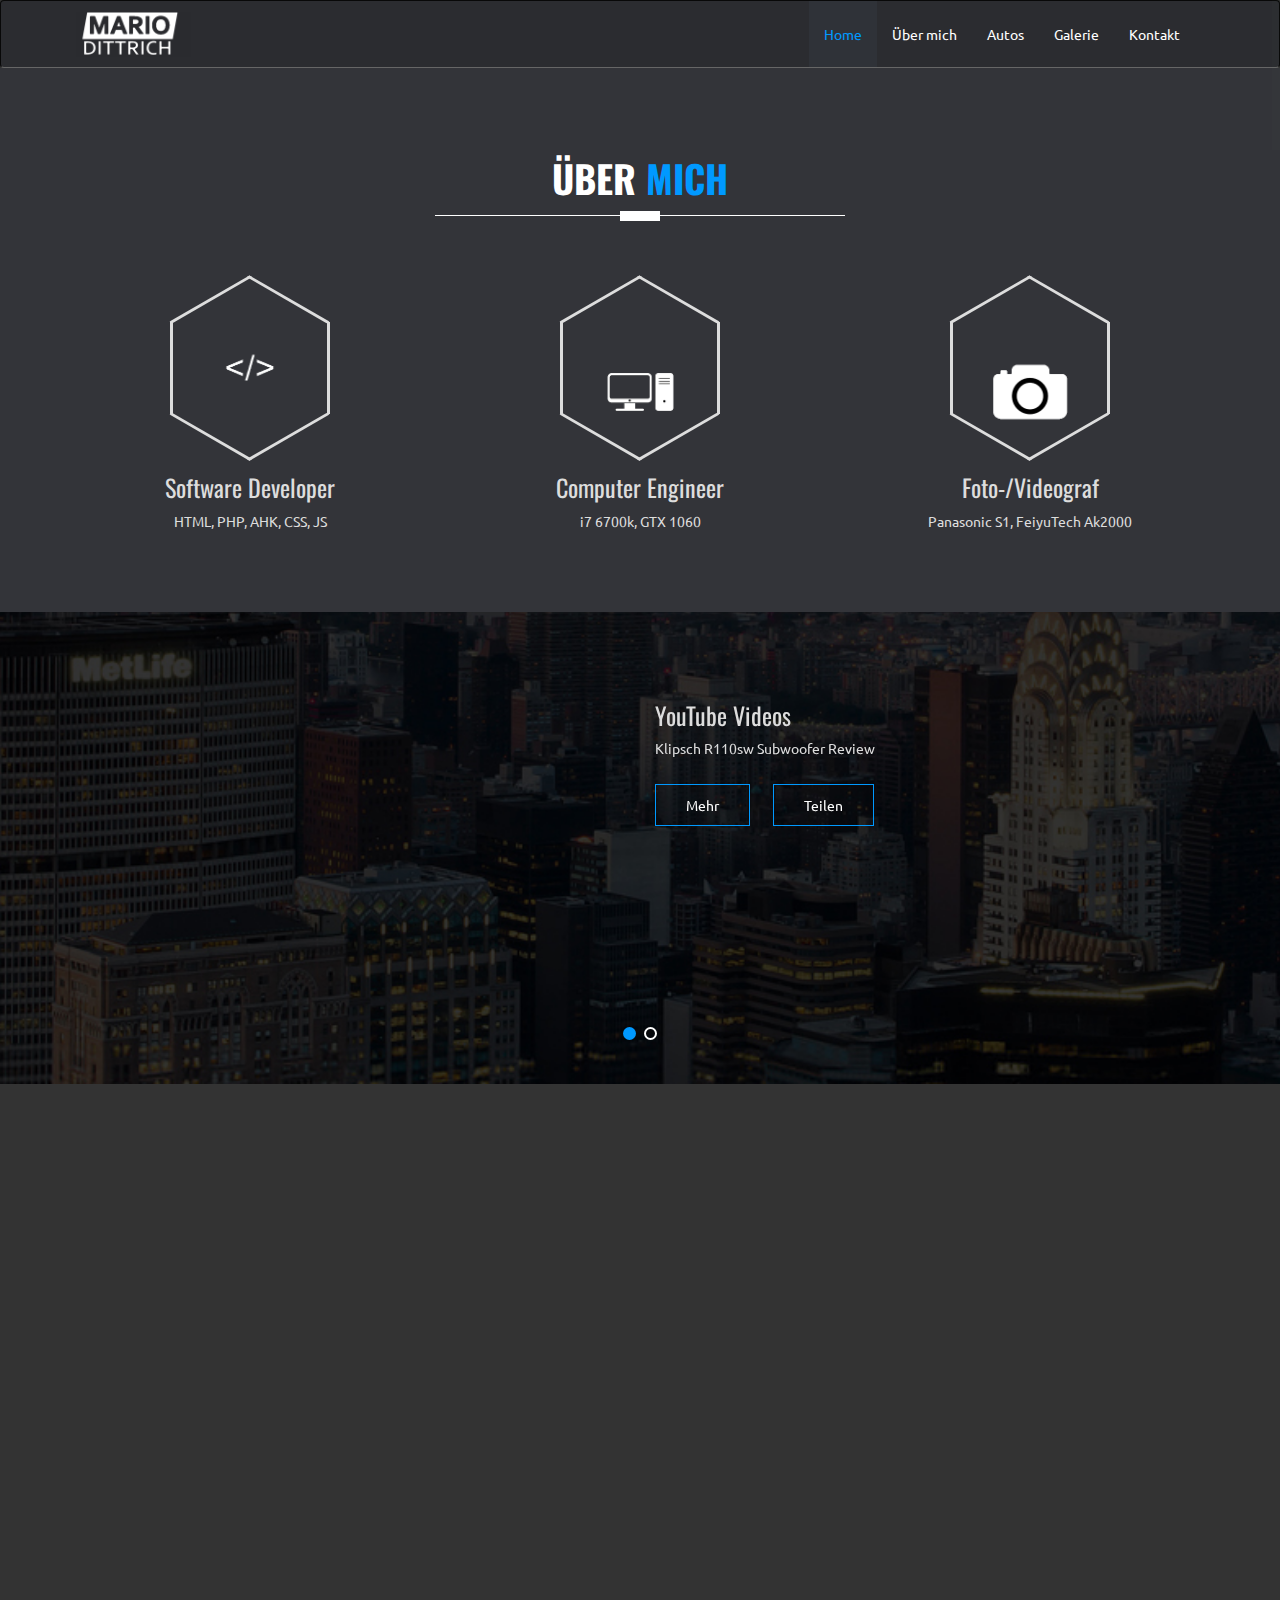
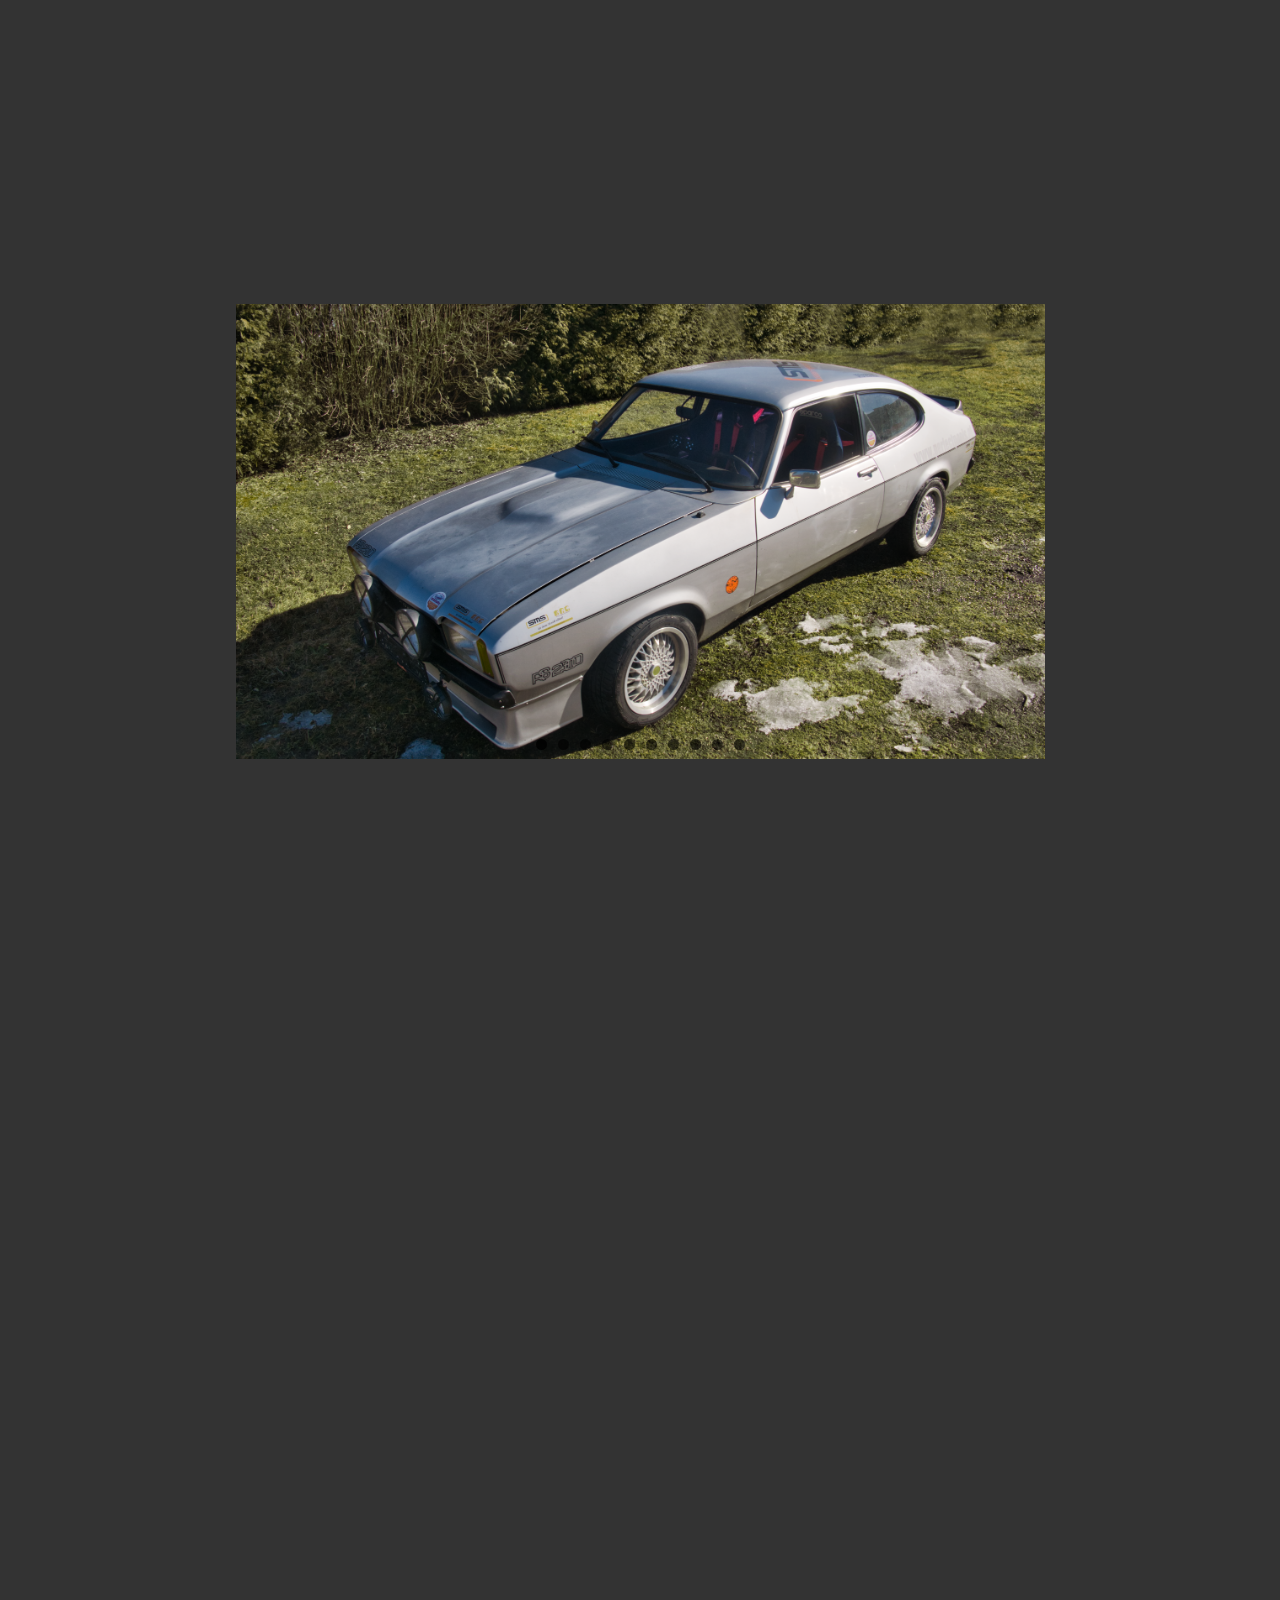
==== commit b5cc64ab: "Update index.html" ====
--- a/index.html
+++ b/index.html
@@ -6,6 +6,7 @@
     <head>
 		<meta http-equiv="Content-Type" content="text/html; charset=UTF-8">
         <meta name="description" content="Website">
+	    <script data-ad-client="ca-pub-4085748394668571" async src="https://pagead2.googlesyndication.com/pagead/js/adsbygoogle.js"></script>
         
         <meta name="author" content="Mario Dittrich">
 		
@@ -625,6 +626,34 @@
 							
 						</form>
 					</div>
+					
+					
+					
+					
+					
+					
+					
+					
+<script async src="https://pagead2.googlesyndication.com/pagead/js/adsbygoogle.js"></script>
+<!-- Mittendrin Werbung -->
+<ins class="adsbygoogle"
+     style="display:block"
+     data-ad-client="ca-pub-4085748394668571"
+     data-ad-slot="7208433262"
+     data-ad-format="auto"
+     data-full-width-responsive="true"></ins>
+<script>
+     (adsbygoogle = window.adsbygoogle || []).push({});
+</script>
+					
+					
+					
+					
+					
+					
+					
+					
+					
 					<!-- ./End Contact Form -->
 				
 				</div> <!-- end row -->
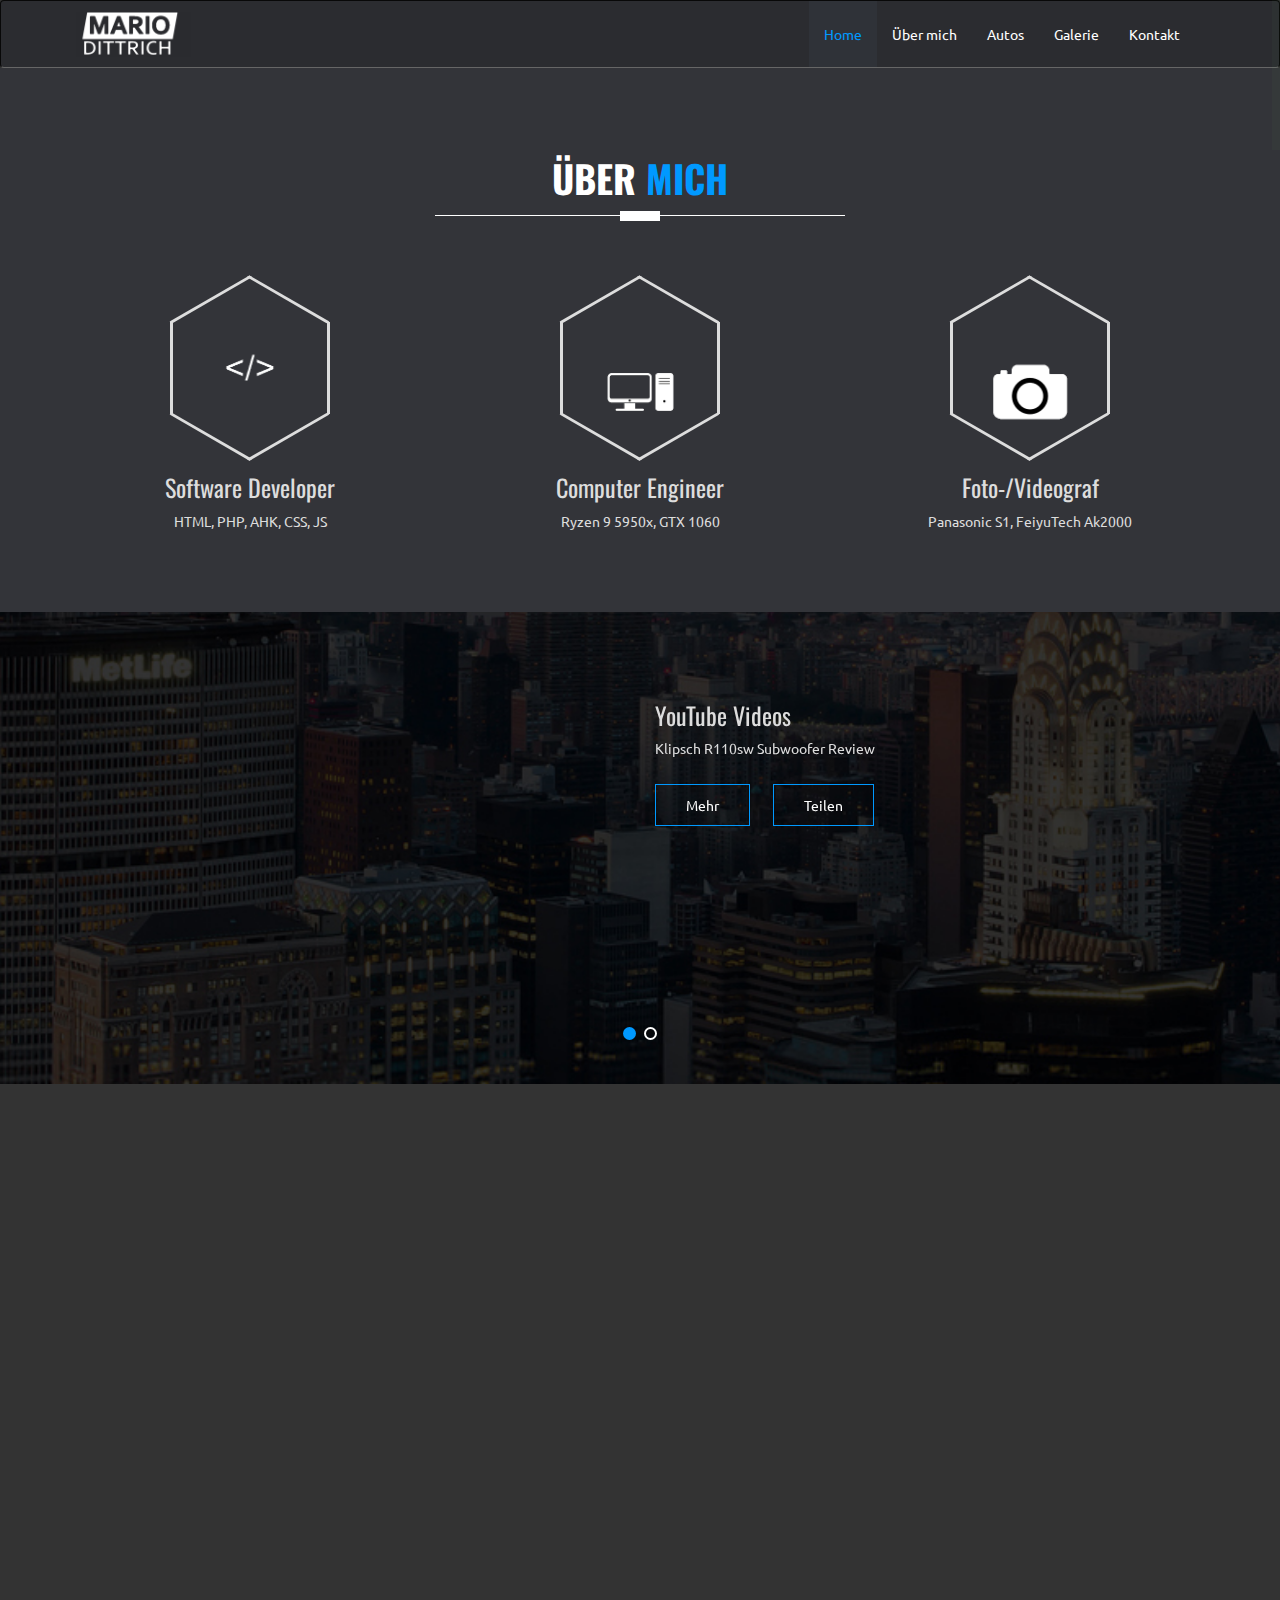
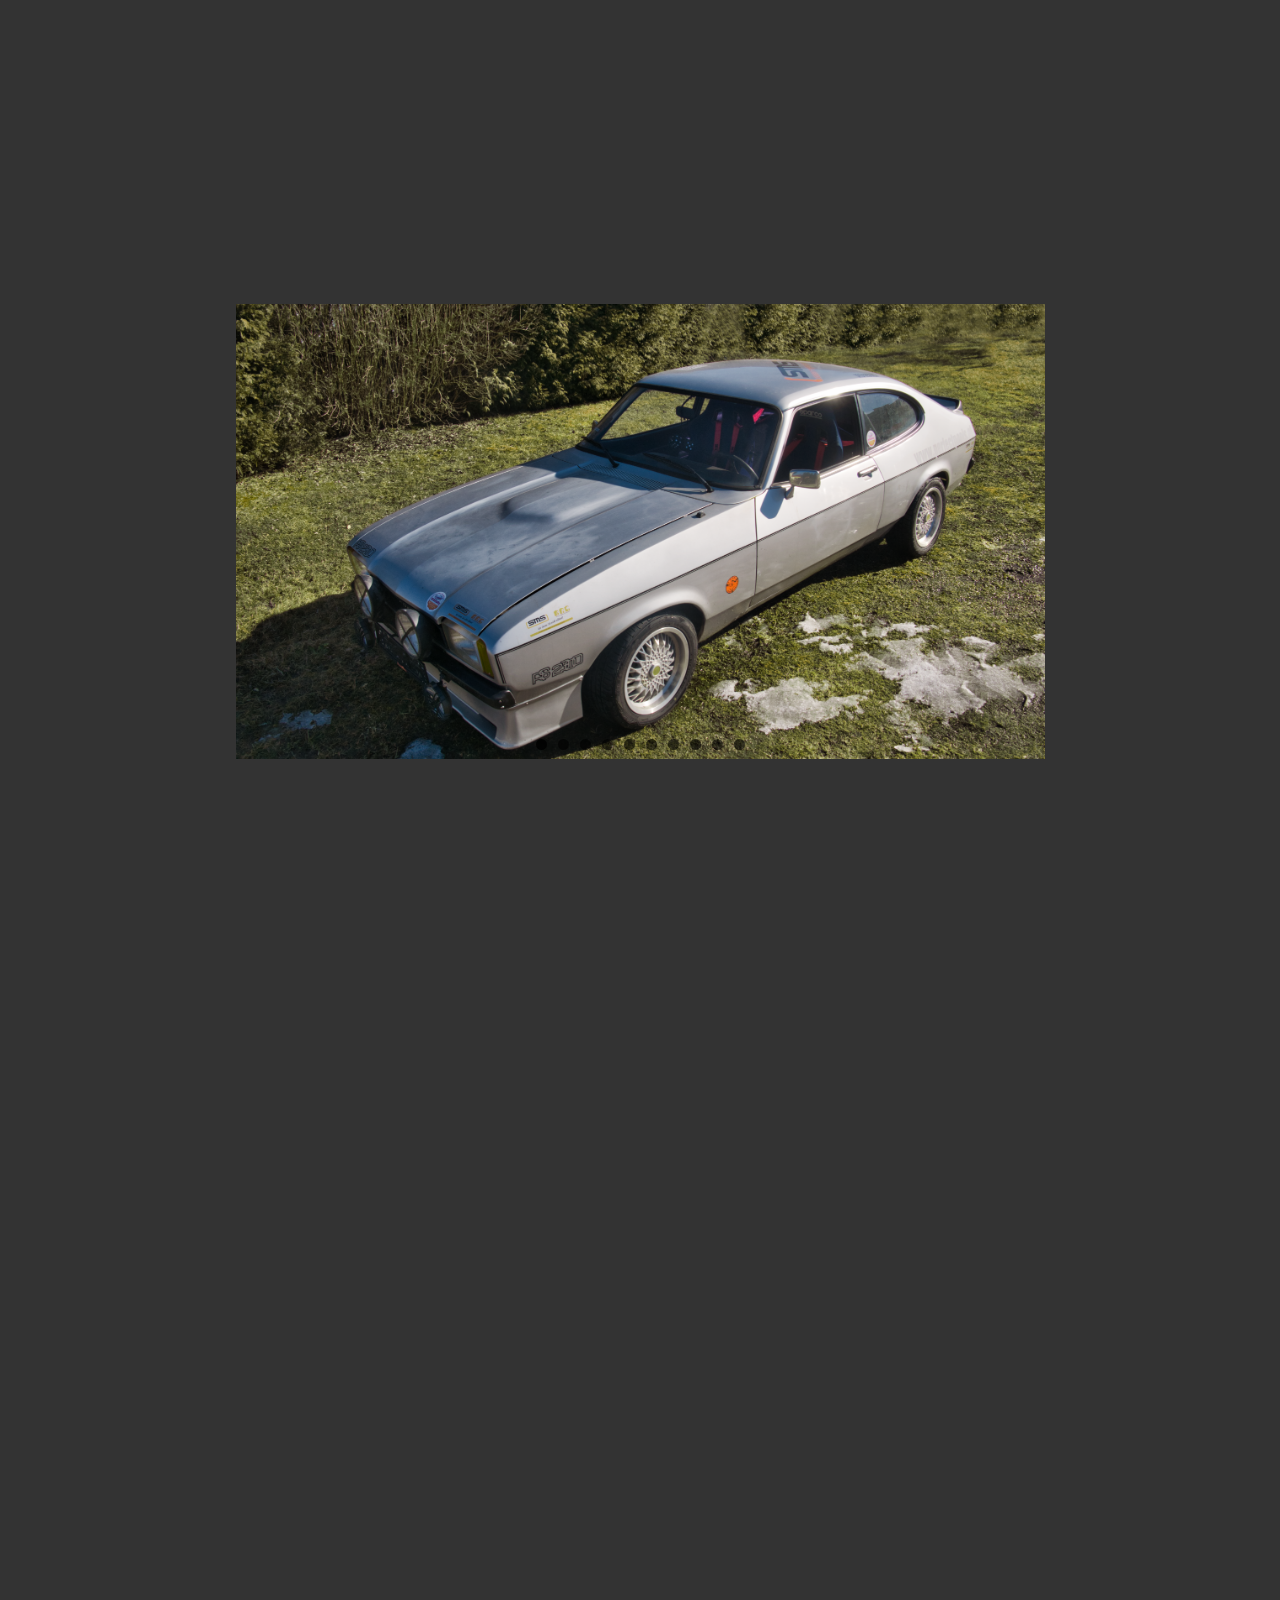
==== commit fc5e9105: "Update index.html" ====
--- a/index.html
+++ b/index.html
@@ -173,7 +173,7 @@
 							<!-- Express About Yourself -->
 							<div class="about-content text-center">
 								<h3>Computer Engineer</h3>
-								<p>i7 6700k, GTX 1060</p>
+								<p>Ryzen 9 5950x, GTX 1060</p>
 							</div>
 						</div>
 					</div> 
@@ -691,7 +691,7 @@
 							</a>
 							<br/><br/><br/>
 							
-							<p>Design And Developed by <a href="http://www.youtube.com/user/matschschnee"> Mario Dittrich</a>. Copyright &copy; 2020. All Rights Reserved.</p>
+							<p>Design And Developed by <a href="http://www.youtube.com/user/matschschnee"> Mario Dittrich</a>. Copyright &copy; 2021. All Rights Reserved.</p>
 						</div>
 						<!-- /copyright -->
 						
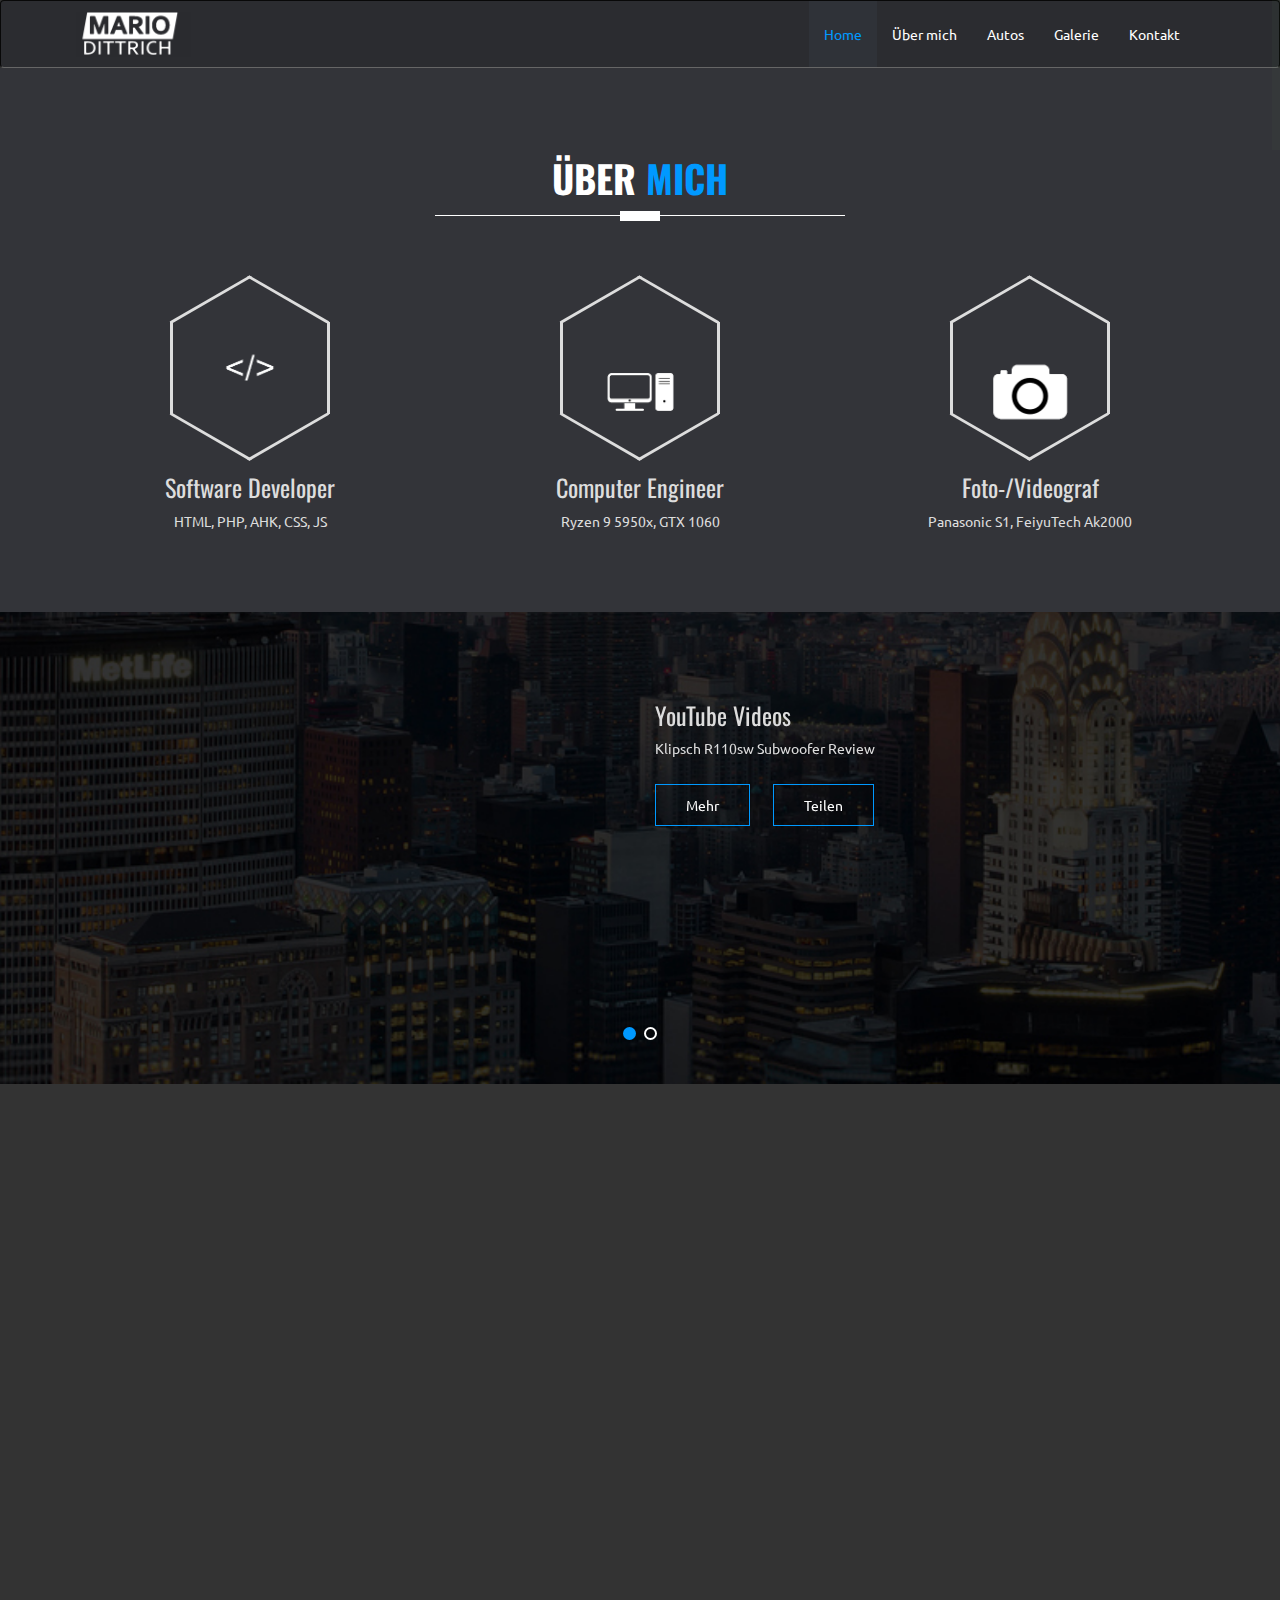
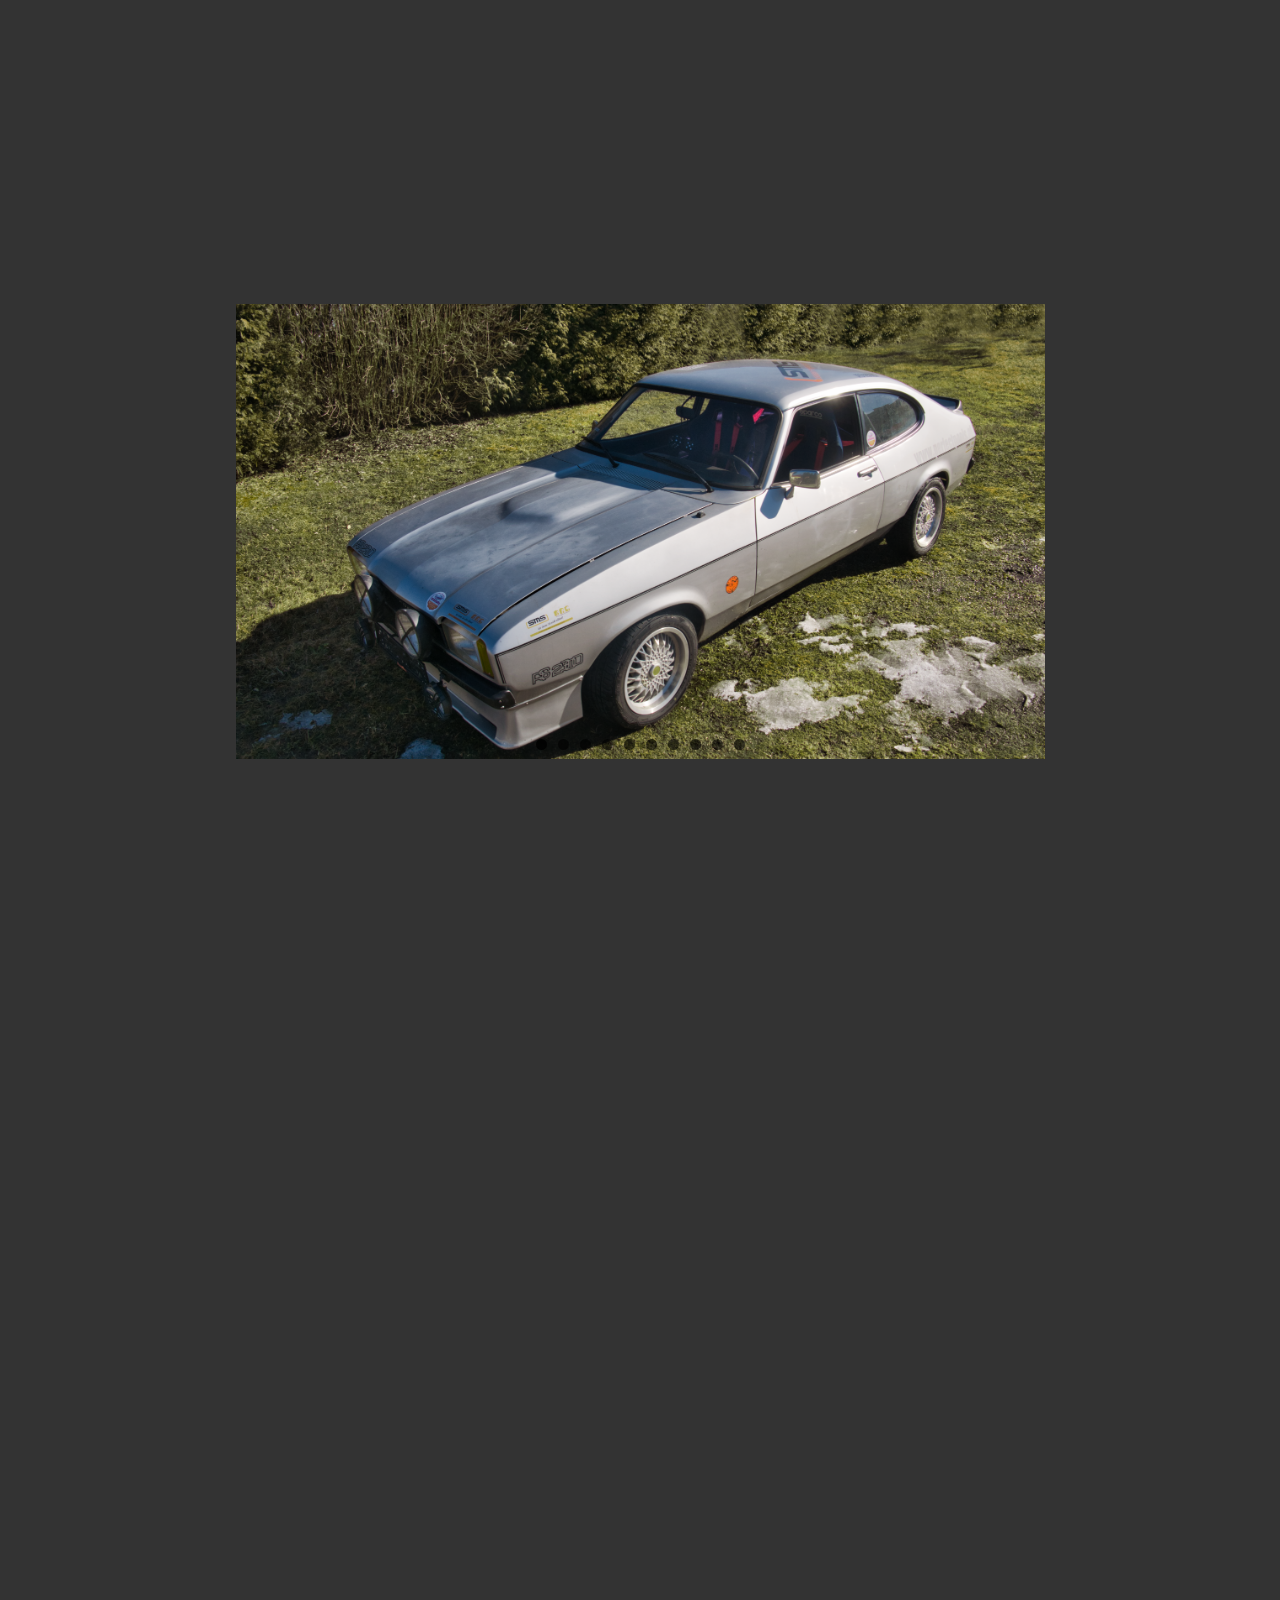
==== commit 66622924: "Update index.html" ====
--- a/index.html
+++ b/index.html
@@ -578,6 +578,12 @@
 						<br><br><br>
 						
 						<div class="contact-details">
+							
+							div class="con-info clearfix">
+								<i class="fa fa-envelope fa-lg"></i>
+								<span>Geschäftliche Anfragen nur per Mail</span>
+							</div>
+							
 							<div class="con-info clearfix">
 								<i class="fa fa-home fa-lg"></i>
 								<span>Adresse: Gartengasse 7, 9065 Ebenthal</span>
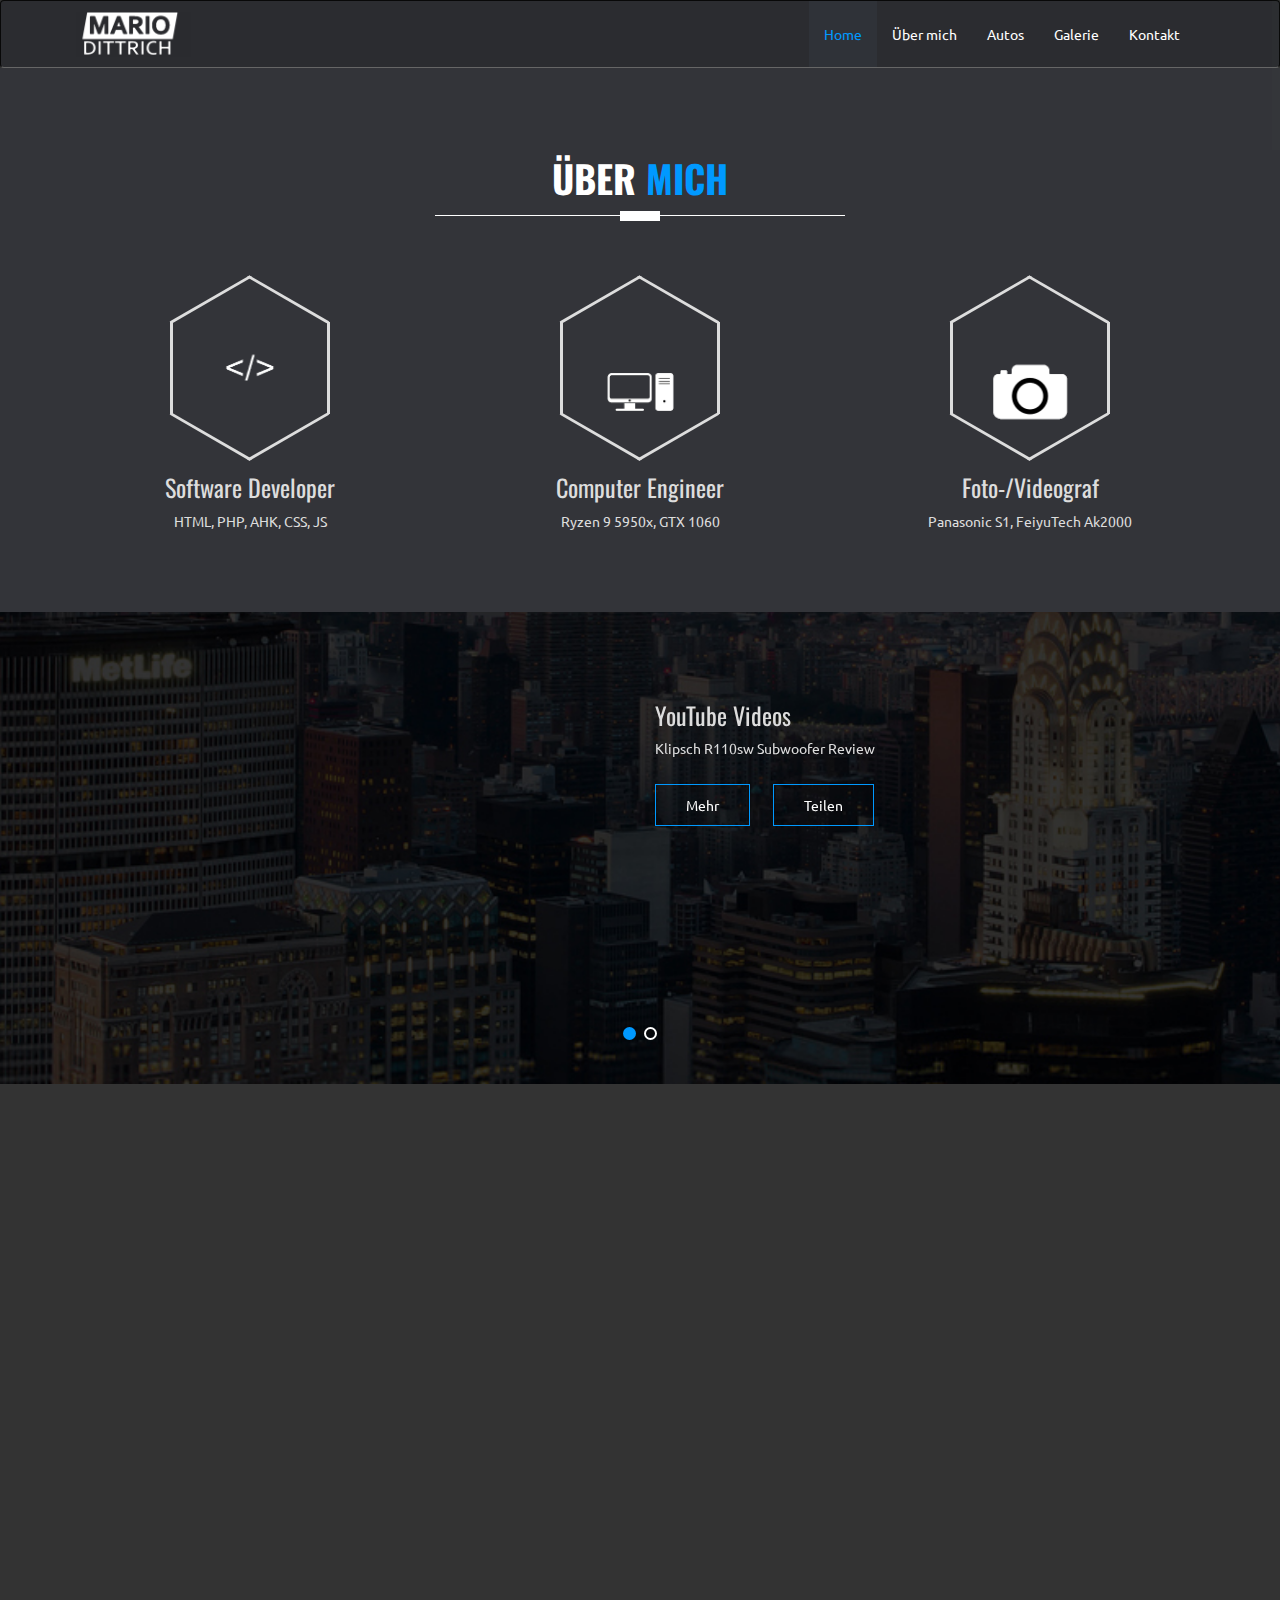
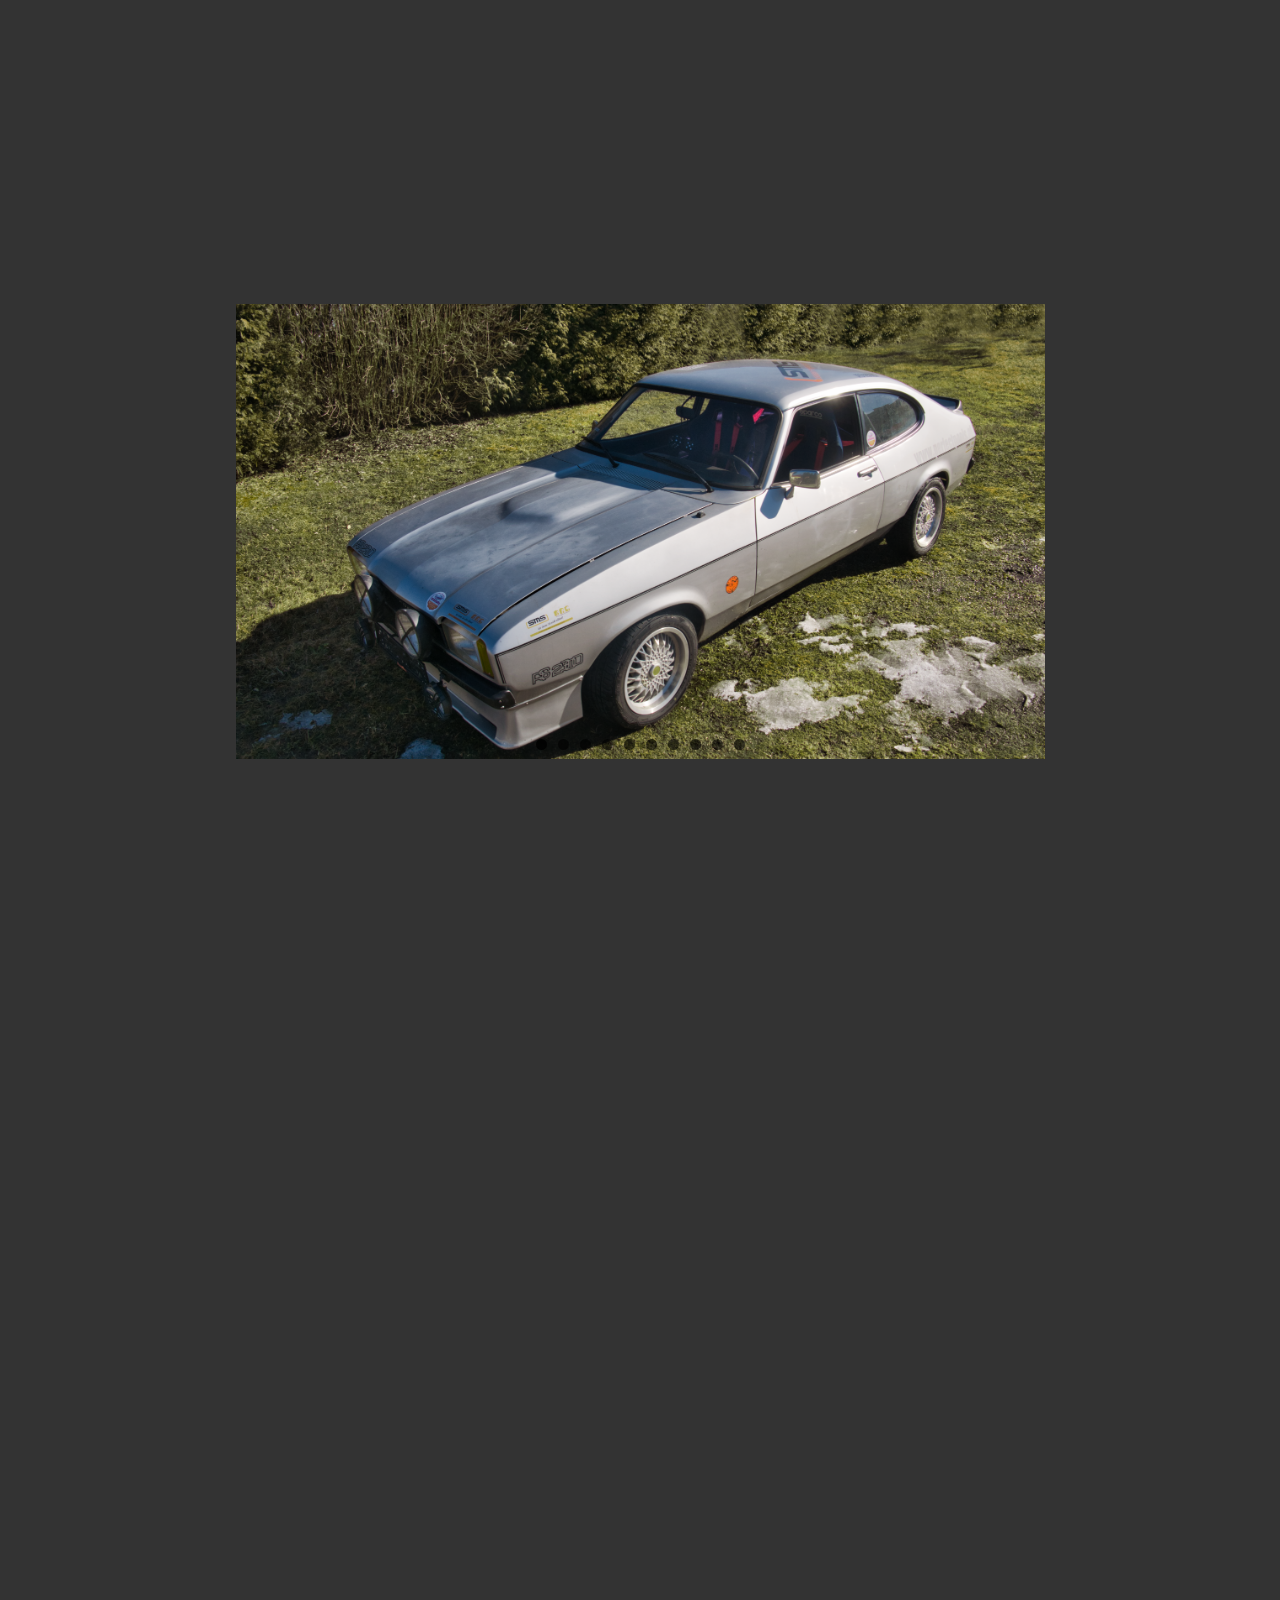
==== commit 897bfe63: "Update index.html" ====
--- a/index.html
+++ b/index.html
@@ -579,7 +579,7 @@
 						
 						<div class="contact-details">
 							
-							div class="con-info clearfix">
+							<div class="con-info clearfix">
 								<i class="fa fa-envelope fa-lg"></i>
 								<span>Geschäftliche Anfragen nur per Mail</span>
 							</div>
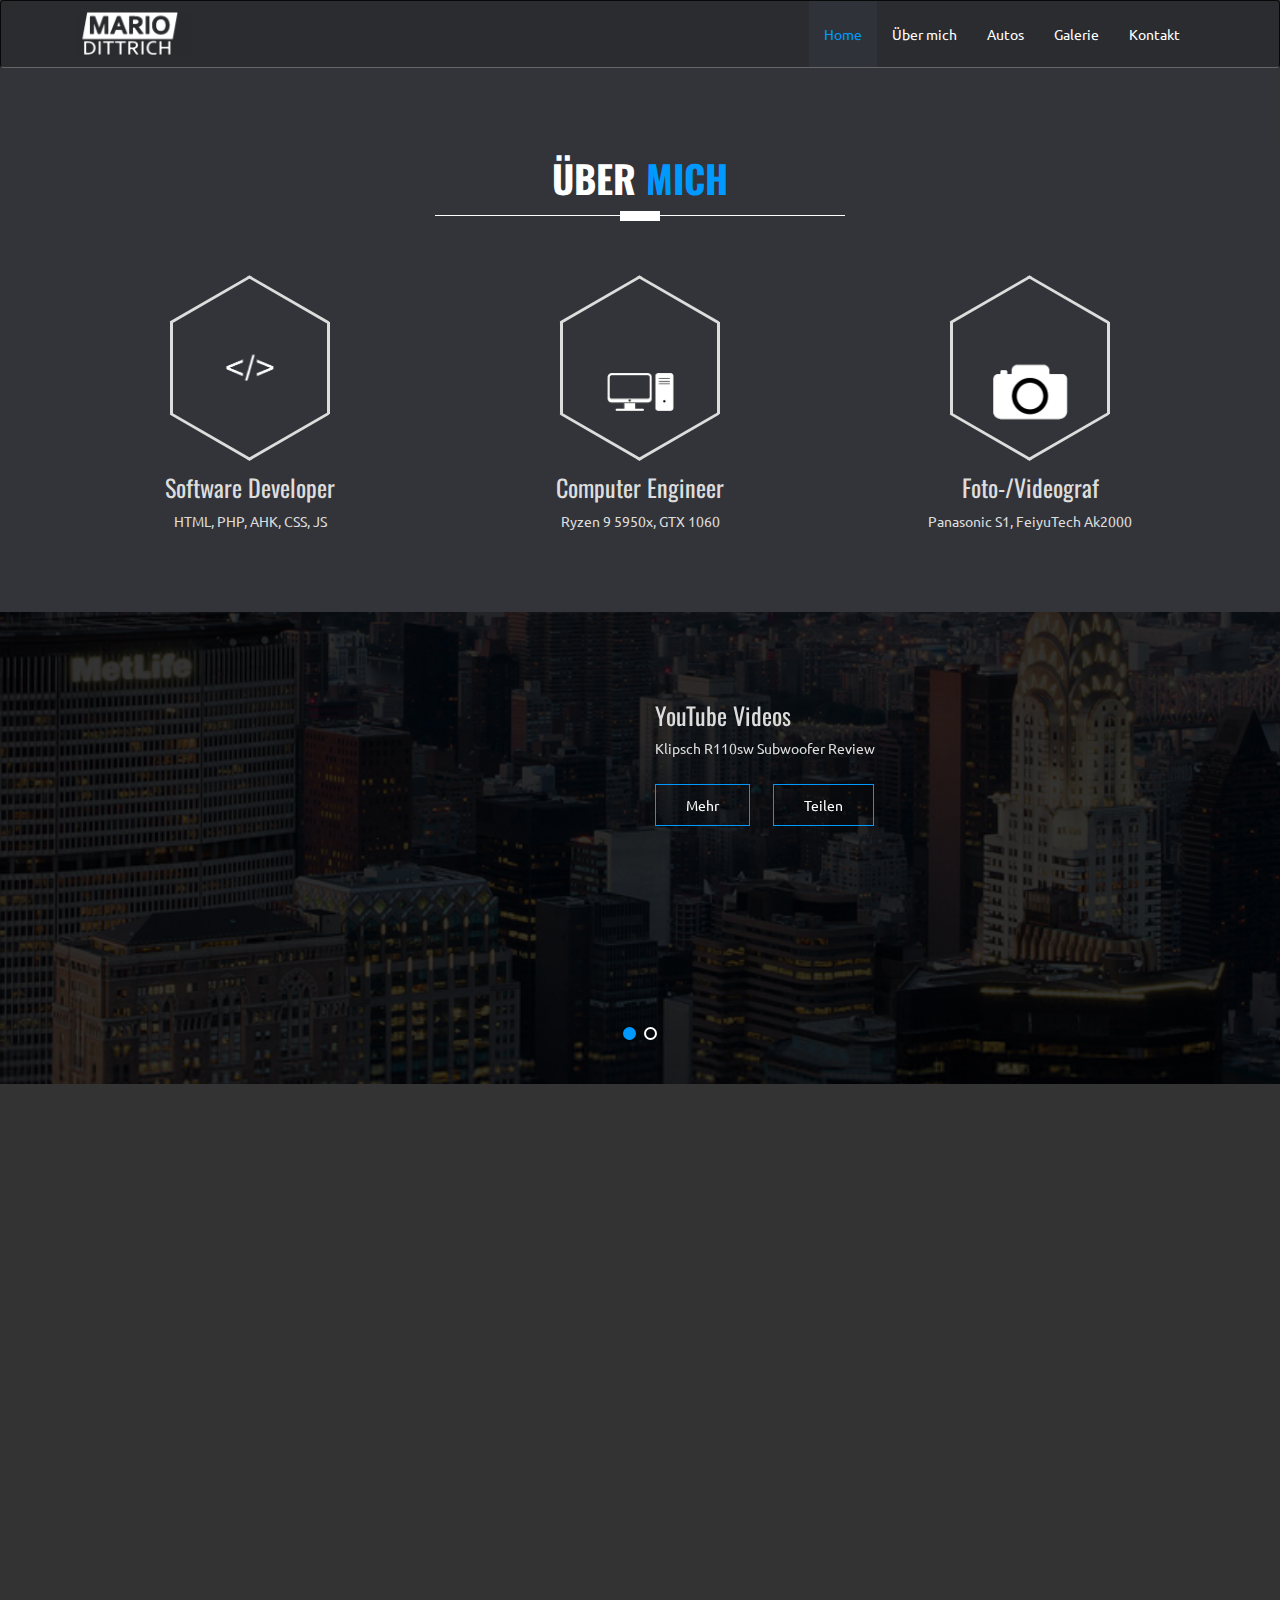
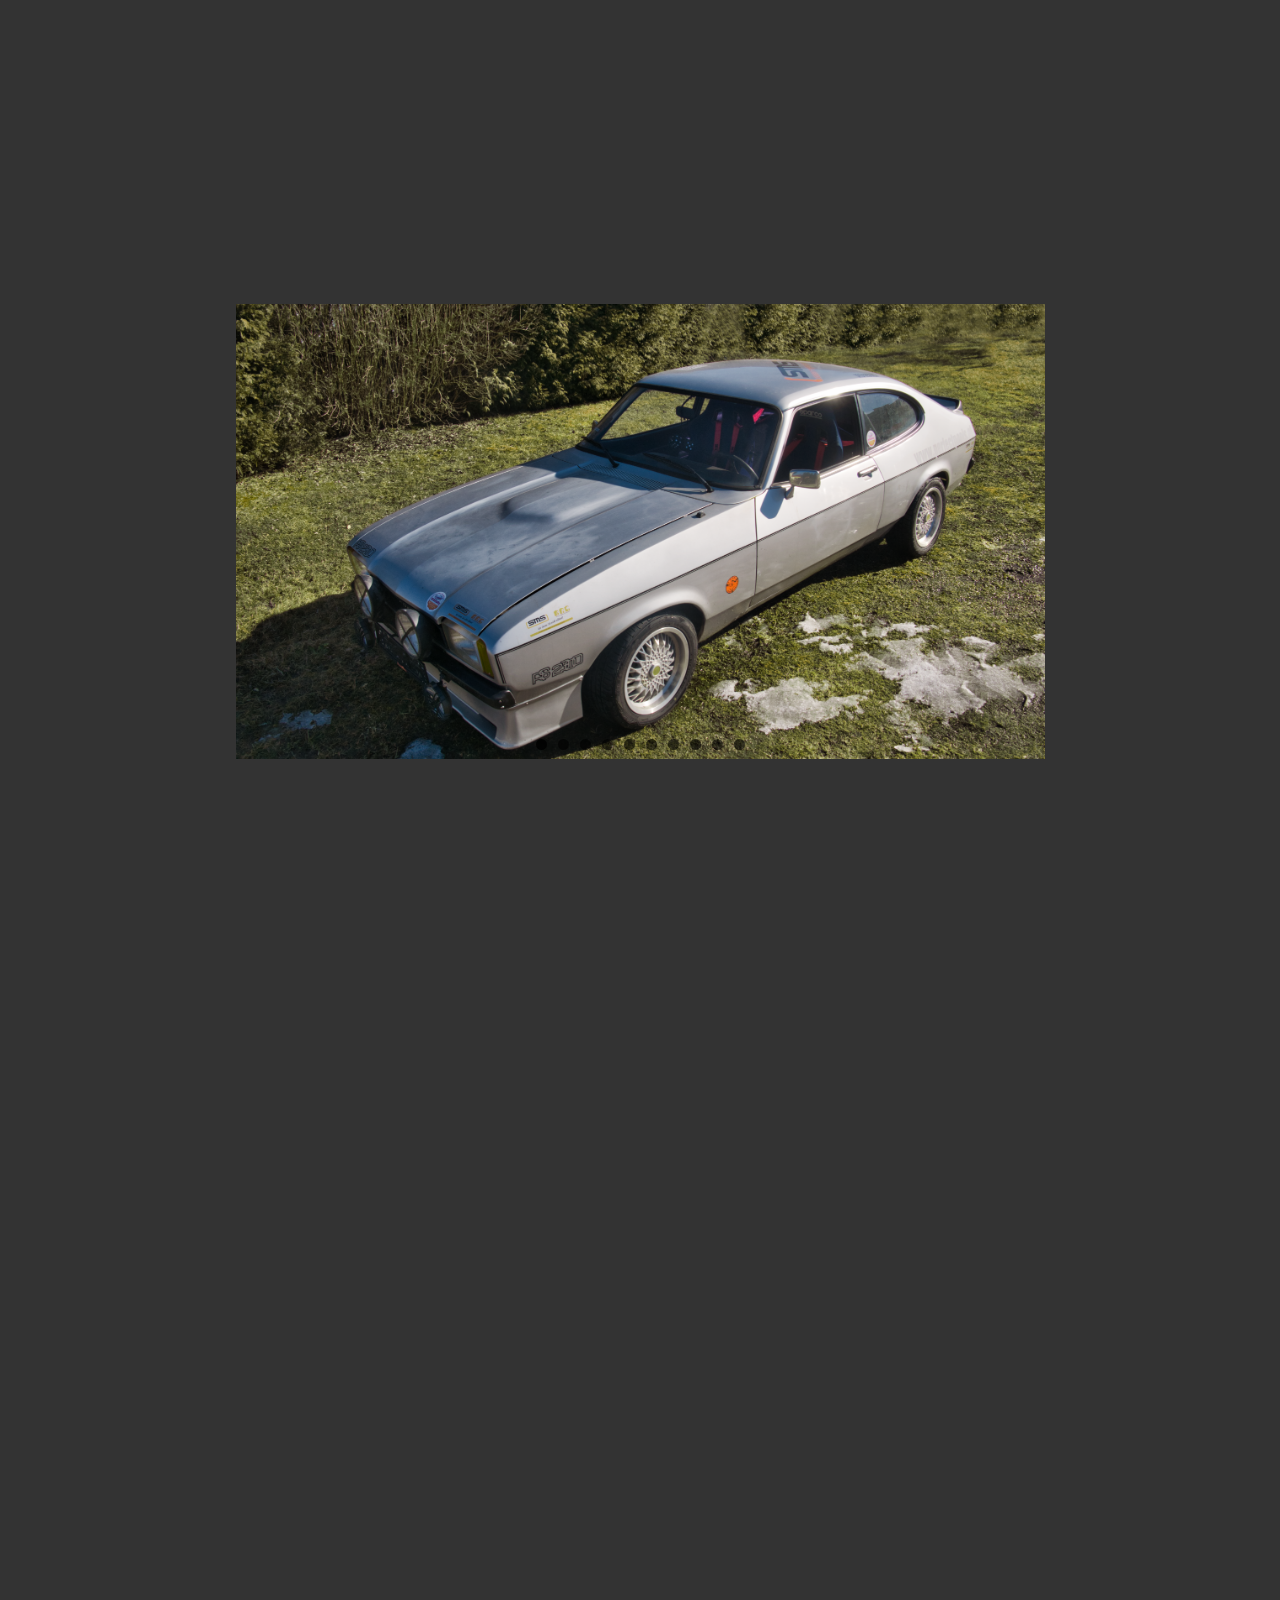
==== commit 27505dca: "Update index.html" ====
--- a/index.html
+++ b/index.html
@@ -685,6 +685,7 @@
 						<div class="social-icon">
 							<ul>
 								<li><a href="https://www.instagram.com/mario__dittrich/"><i class="fa fa-instagram"></i></a></li>
+								<li><a href="https://www.tiktok.com/@mario__dittrich"><i class="fa fa-tiktok"></i></a></li>
 								<li><a href="https://www.youtube.com/channel/UCrSTtkCFG23b4U3DKih9MmQ"><i class="fa fa-youtube"></i></a></li>
 							</ul>
 						</div>
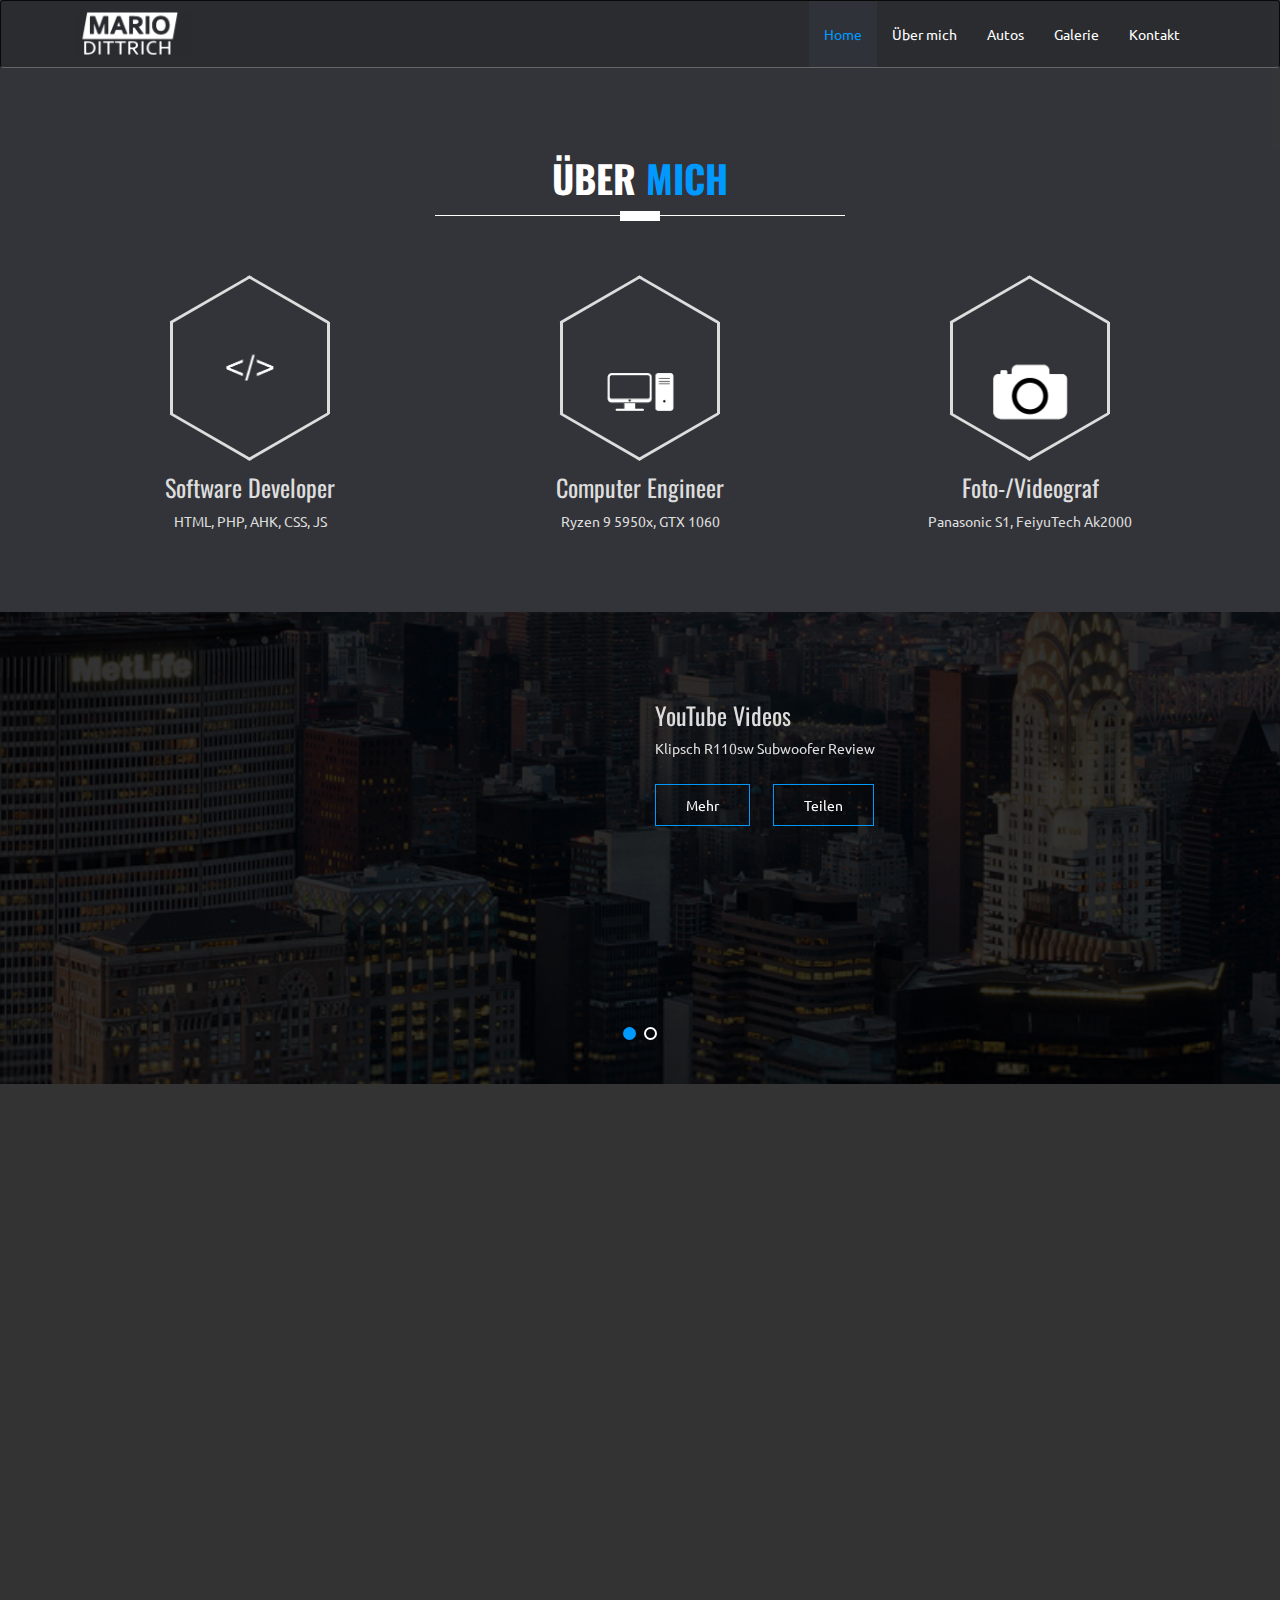
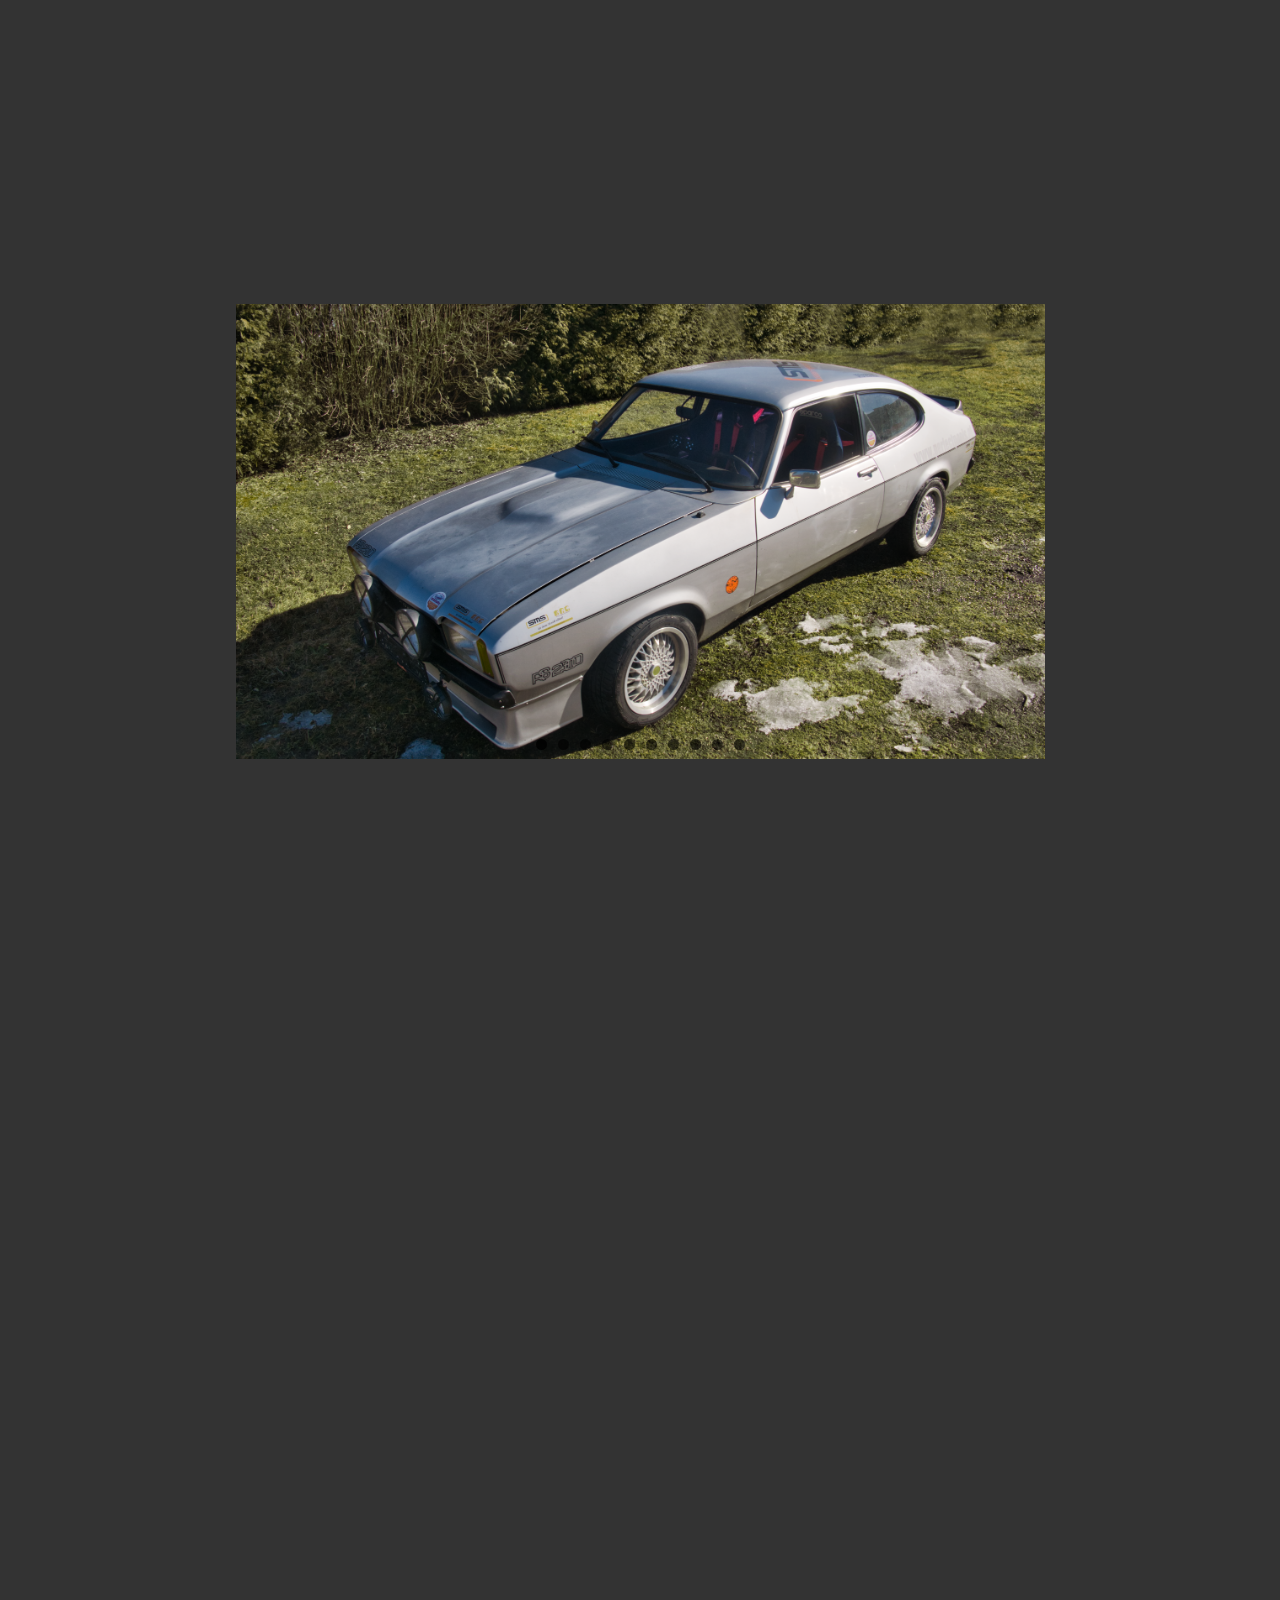
==== commit 7343ce5e: "Update index.html" ====
--- a/index.html
+++ b/index.html
@@ -685,7 +685,6 @@
 						<div class="social-icon">
 							<ul>
 								<li><a href="https://www.instagram.com/mario__dittrich/"><i class="fa fa-instagram"></i></a></li>
-								<li><a href="https://www.tiktok.com/@mario__dittrich"><i class="fa fa-tiktok"></i></a></li>
 								<li><a href="https://www.youtube.com/channel/UCrSTtkCFG23b4U3DKih9MmQ"><i class="fa fa-youtube"></i></a></li>
 							</ul>
 						</div>
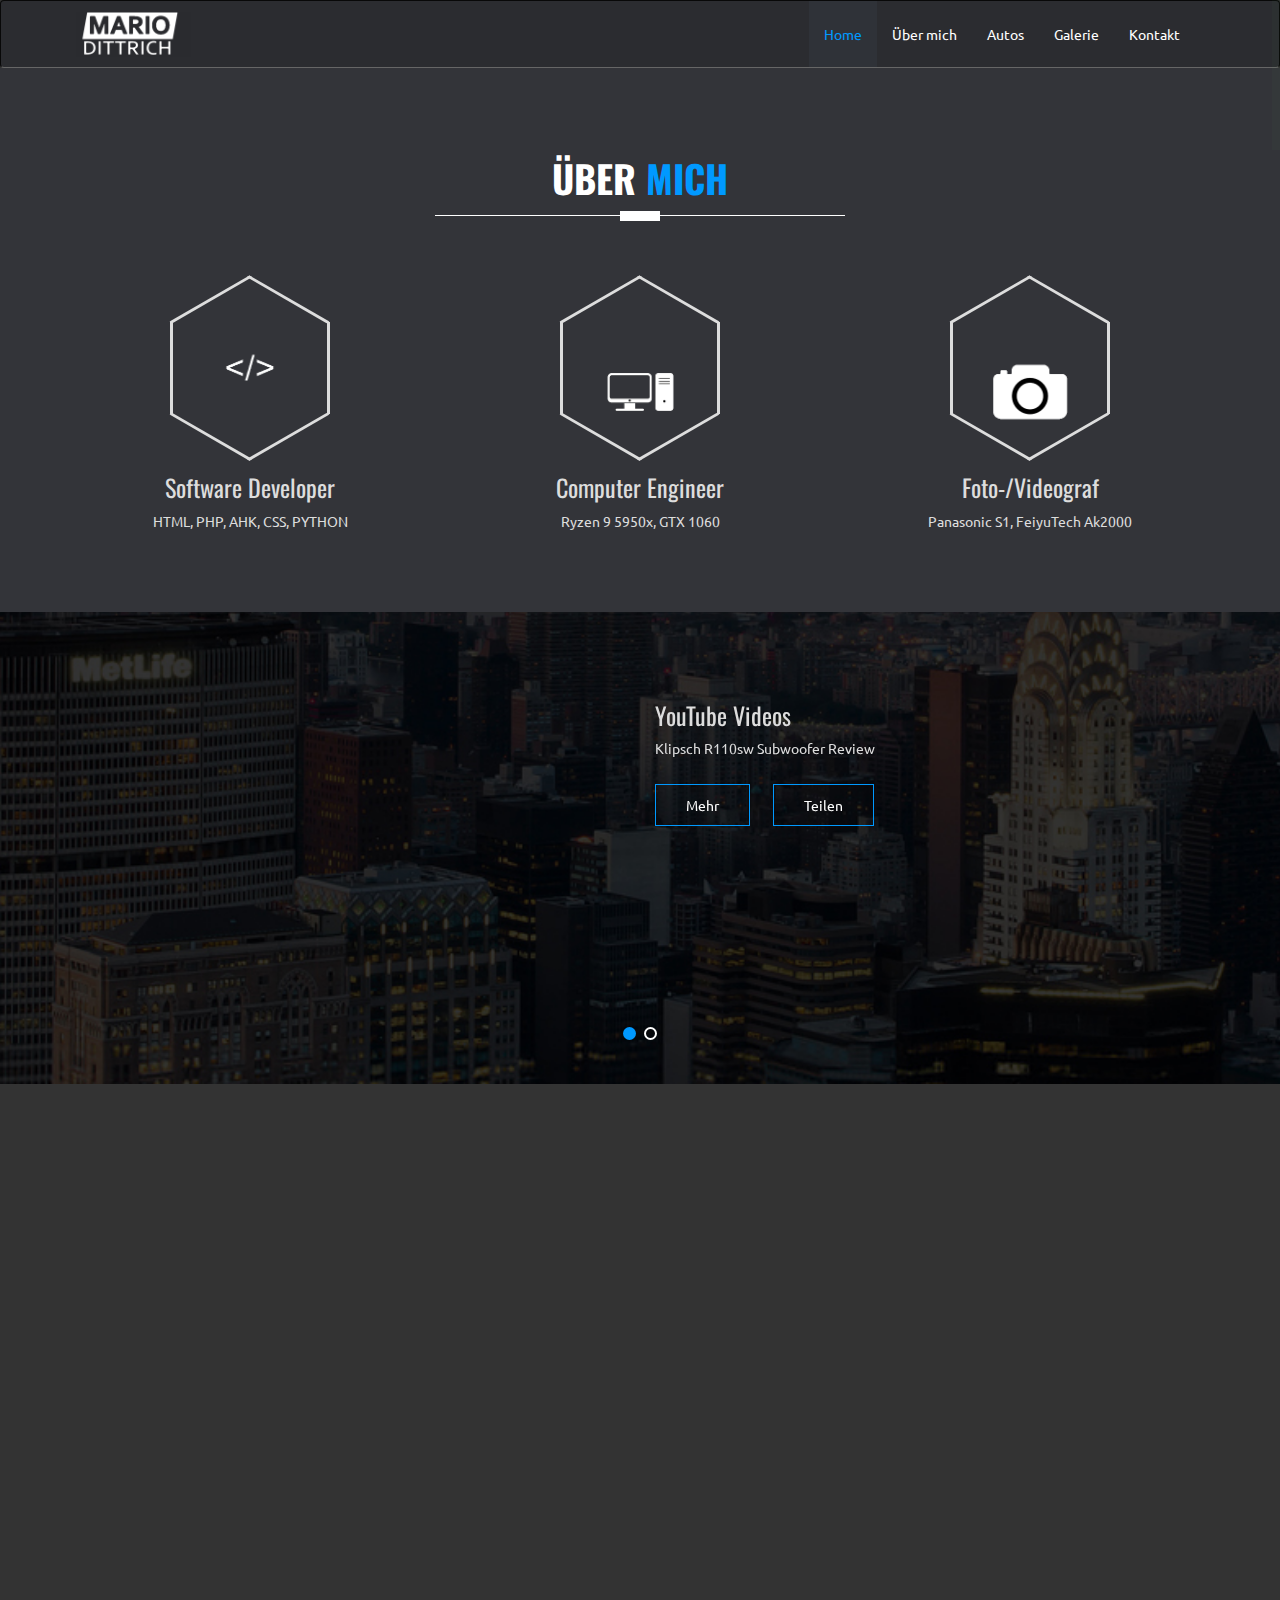
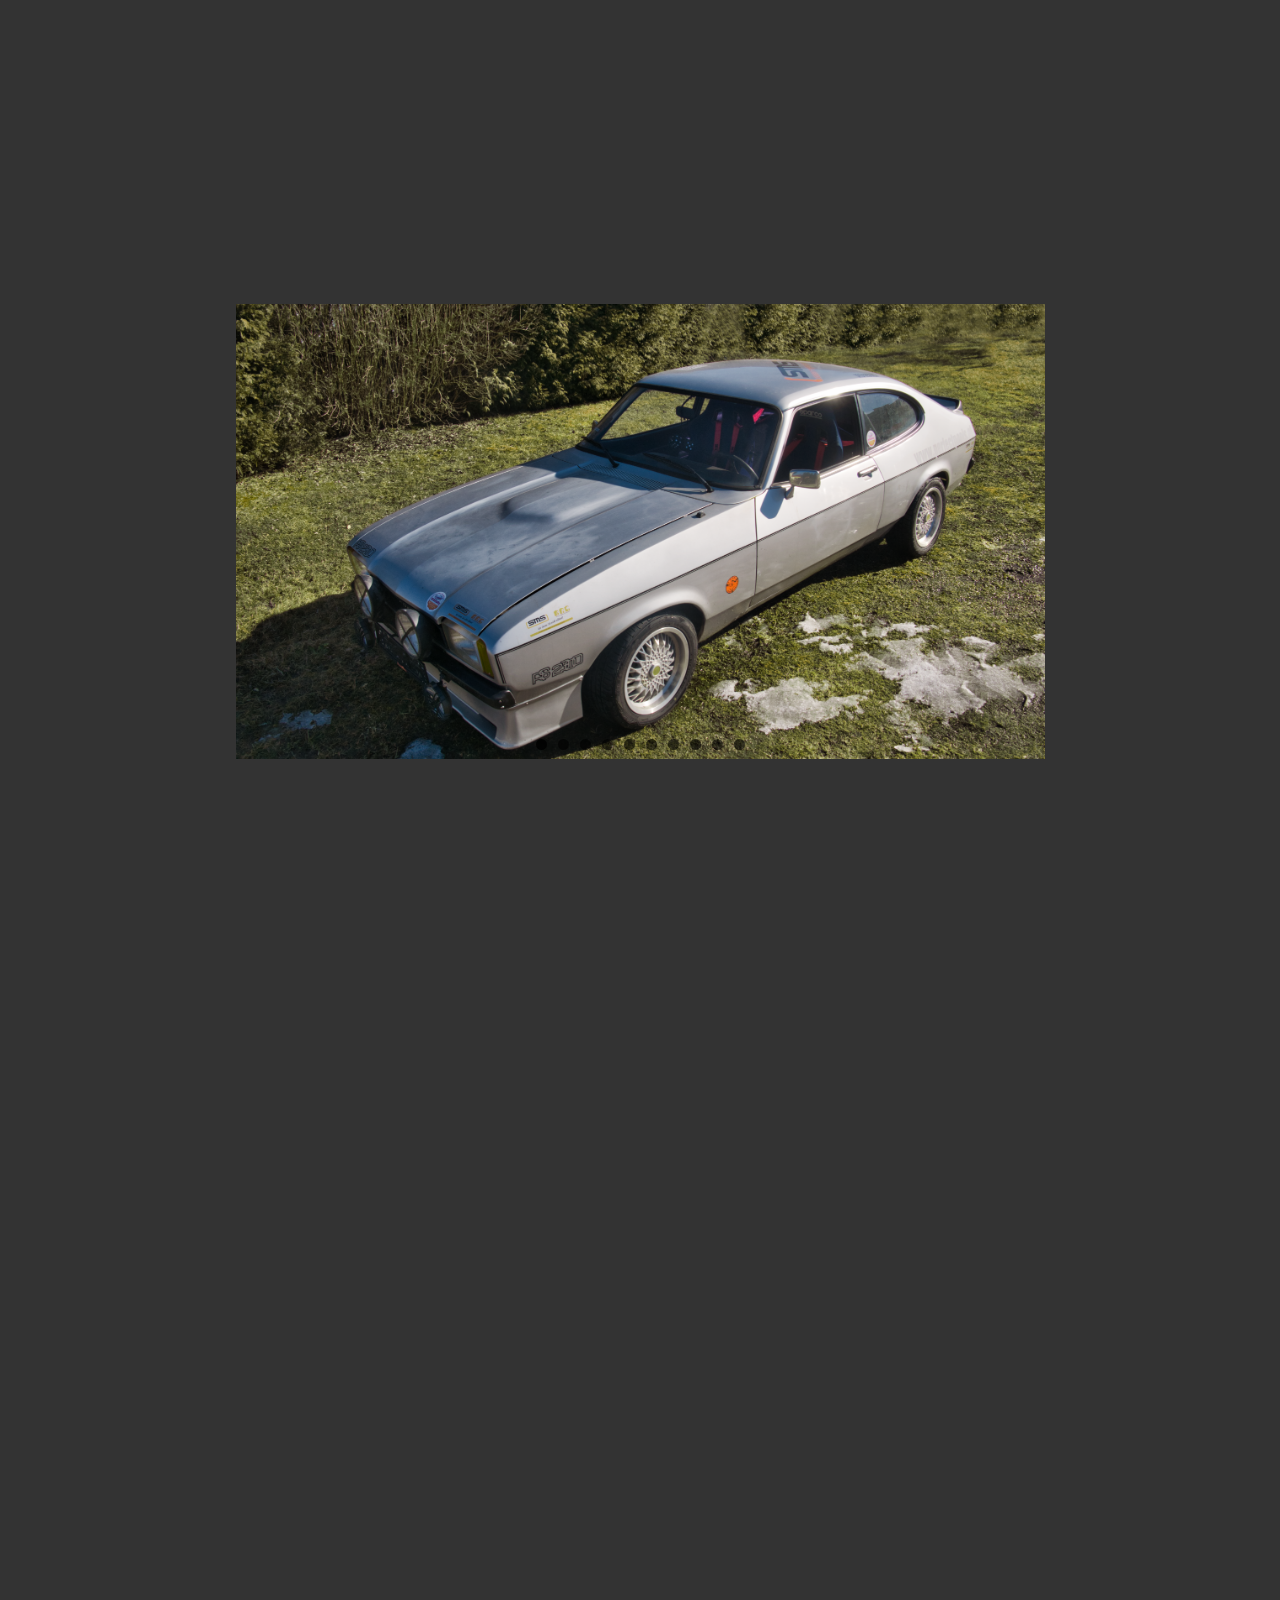
==== commit fb658d8a: "Update index.html" ====
--- a/index.html
+++ b/index.html
@@ -158,7 +158,7 @@
 							<!-- Express About Yourself -->
 							<div class="about-content text-center">
 								<h3 class="ddd">Software Developer</h3>								
-								<p>HTML, PHP, AHK, CSS, JS</p>
+								<p>HTML, PHP, AHK, CSS, PYTHON</p>
 							</div>
 						</div>
 					</div> 
